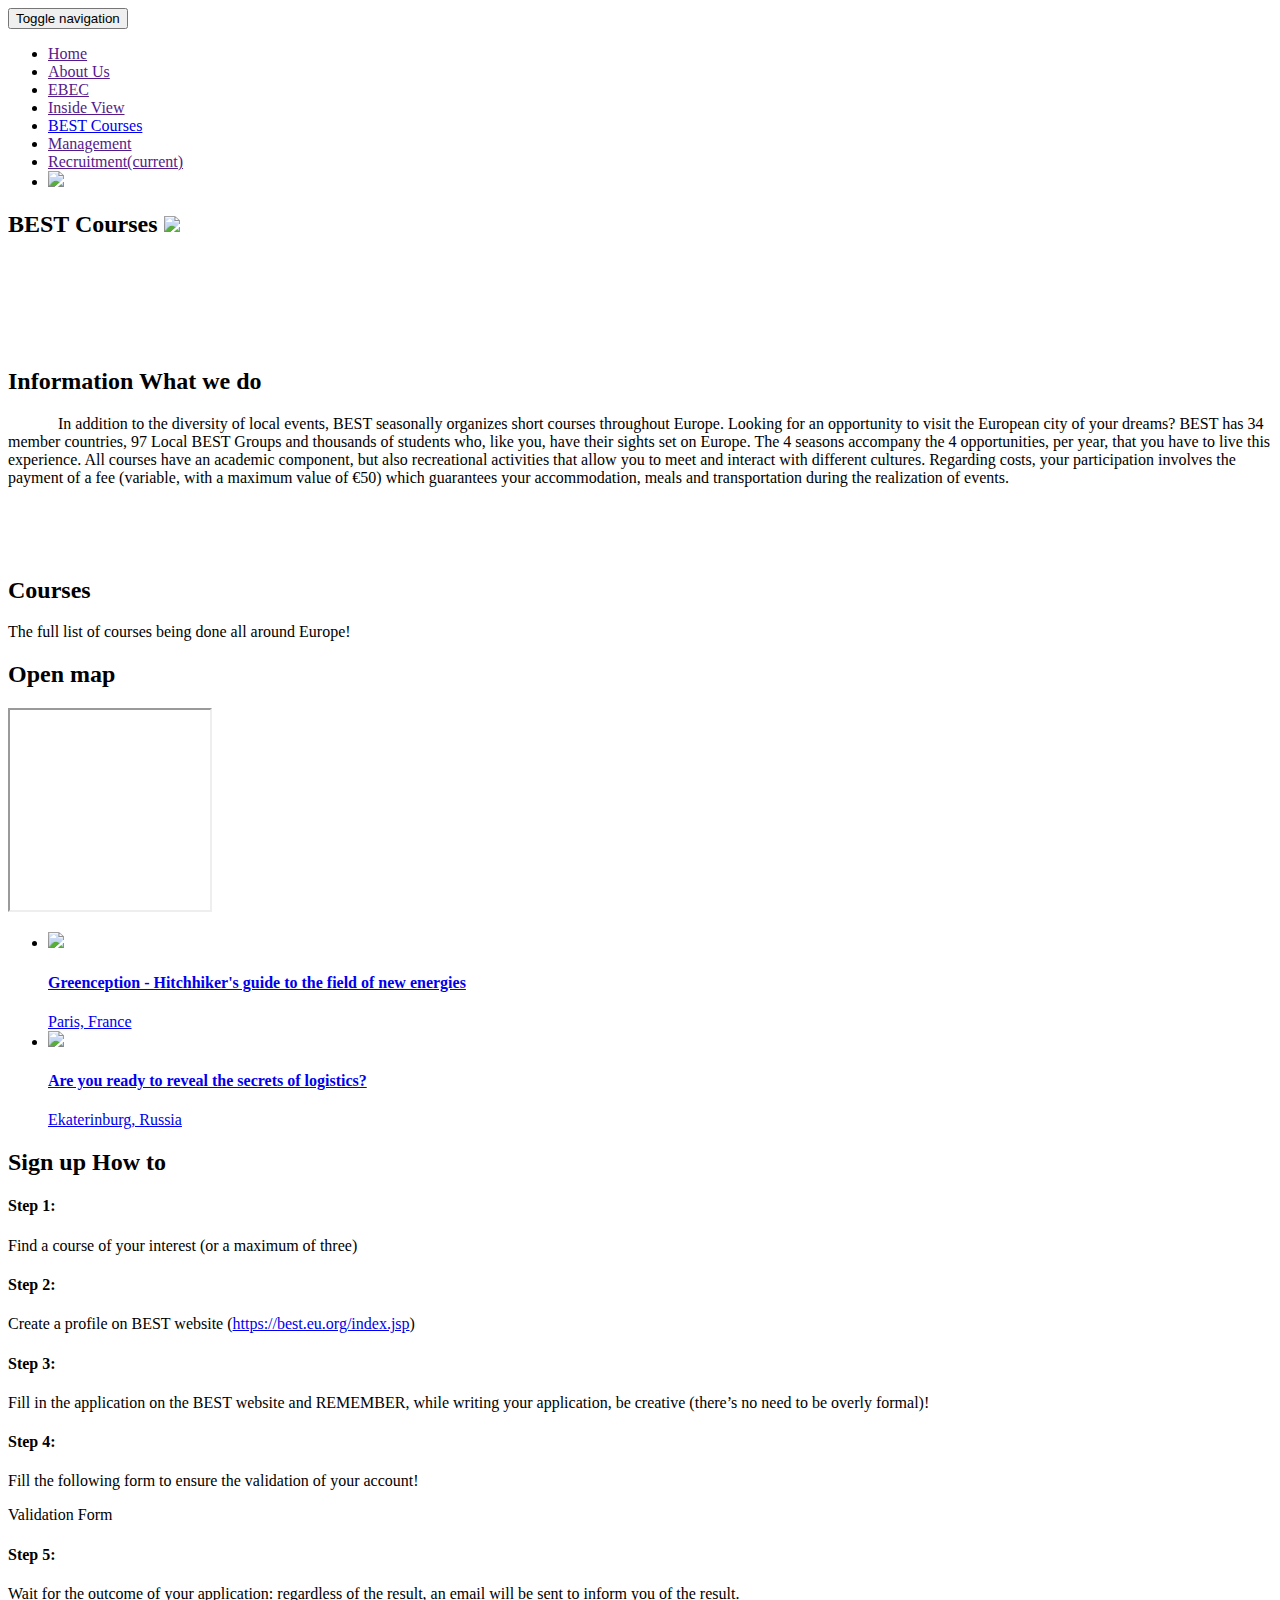
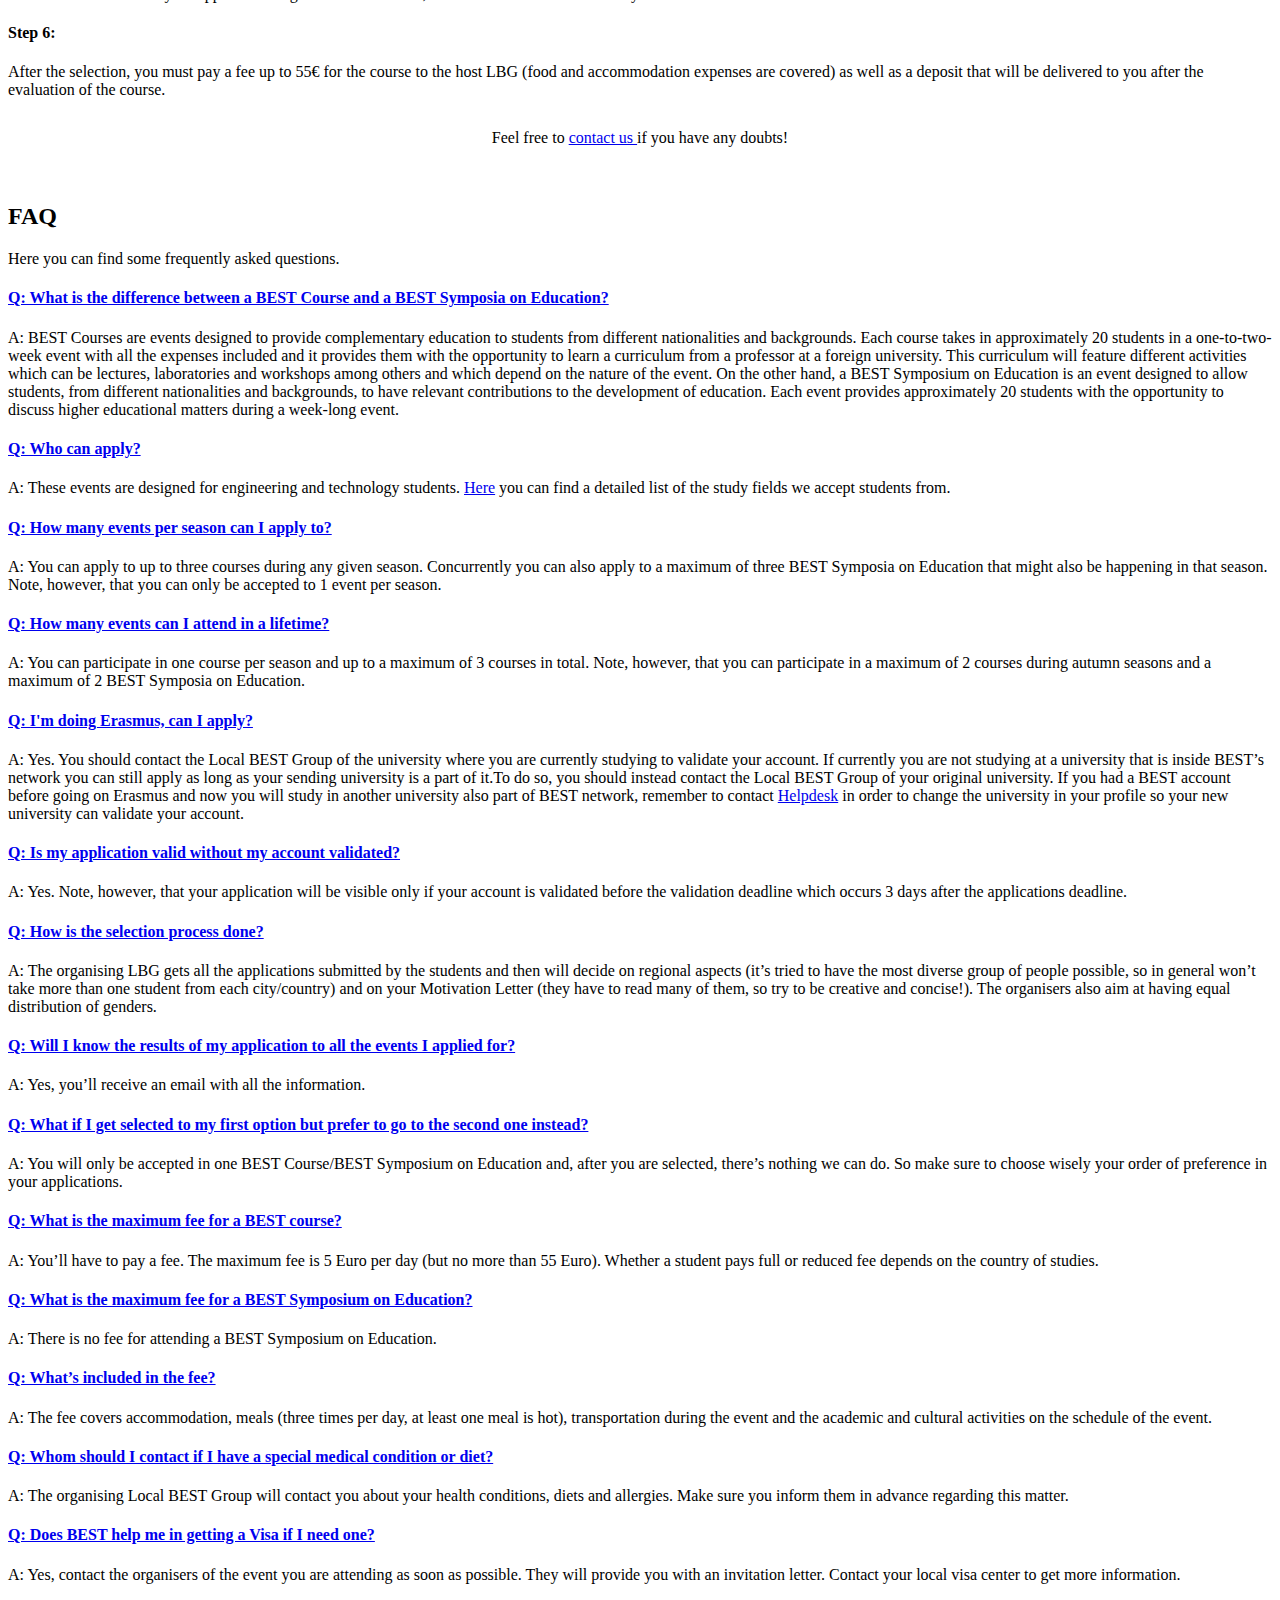
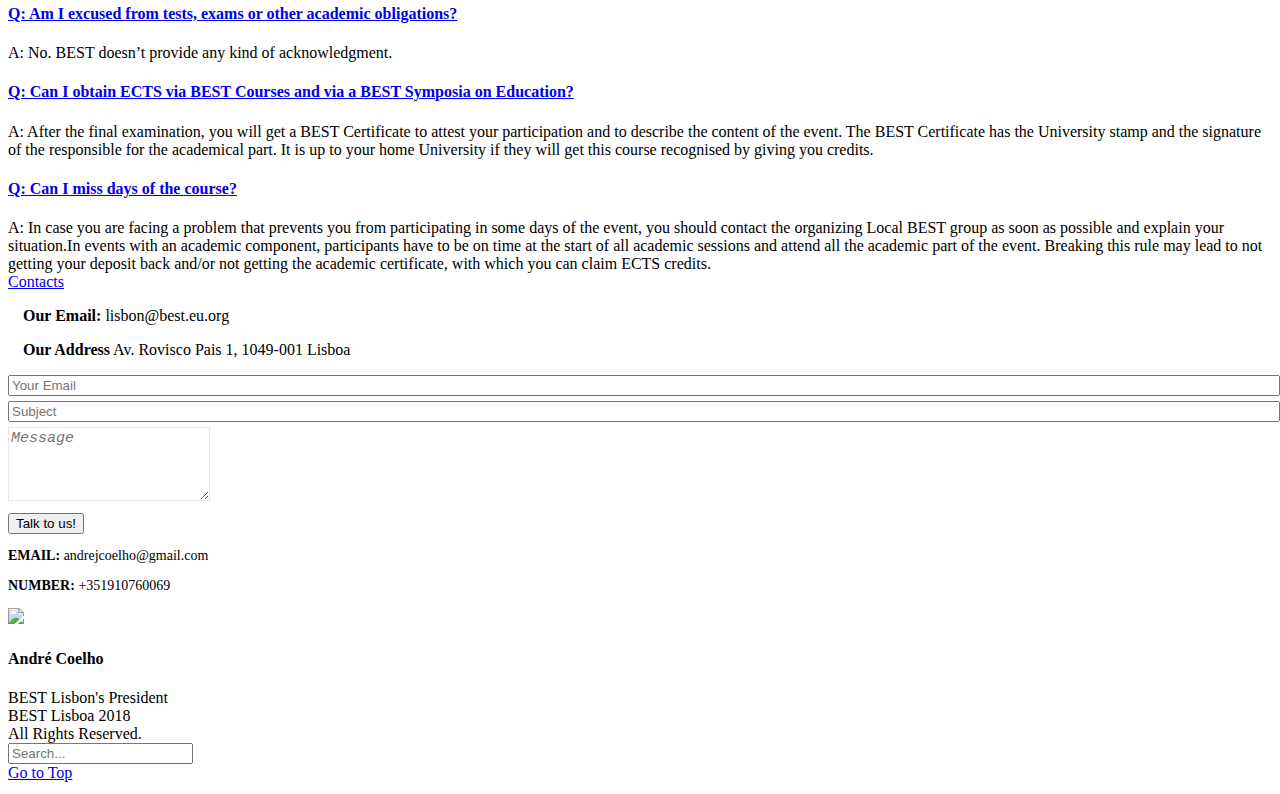
==== en.html @ d2dcd940 "Add files via upload" ====
<!DOCTYPE html>
<html lang="en">
<head>

<!-- Global site tag (gtag.js) - Google Analytics -->
<script async src="https://www.googletagmanager.com/gtag/js?id=UA-35166719-1"></script>
<script>
  window.dataLayer = window.dataLayer || [];
  function gtag(){dataLayer.push(arguments);}
  gtag('js', new Date());

  gtag('config', 'UA-35166719-1');
</script>


	<meta http-equiv="Content-Type" content="text/html; charset=UTF-8" />
	<meta name="viewport" content="width=device-width, initial-scale=1.0">
	<meta name="description" content="">
	<meta name="author" content="ninodezign.com, ninodezign@gmail.com">
	<meta name="copyright" content="ninodezign.com"> 
	<title>BEST Courses</title>
	
	<!-- favicon -->
    <link rel="shortcut icon" href="images/ico/BEST_icon_48">
    <link rel="apple-touch-icon-precomposed" sizes="144x144" href="images/ico/BEST_icon_114.png">
    <link rel="apple-touch-icon-precomposed" sizes="114x114" href="images/ico/BEST_icon_114.png">
    <link rel="apple-touch-icon-precomposed" sizes="72x72" href="images/ico/BEST_icon_72.png">
    <link rel="apple-touch-icon-precomposed" href="images/ico/BEST_icon_57.png">
	
	<!-- css -->
	<link rel="stylesheet" type="text/css" href="css/bootstrap.min.css" />
	<link rel="stylesheet" type="text/css" href="css/materialdesignicons.min.css" />
	<link rel="stylesheet" type="text/css" href="css/jquery.mCustomScrollbar.min.css" />
	<link rel="stylesheet" type="text/css" href="css/prettyPhoto.css" />
	<link rel="stylesheet" type="text/css" href="css/unslider.css" />
	<link rel="stylesheet" type="text/css" href="css/template.css" />
	
</head>

<body data-target="#nino-navbar" data-spy="scroll">

	<!-- Header
    ================================================== -->
	<header id="nino-header">
		<div id="nino-headerInner">					
			<nav id="nino-navbar" class="navbar navbar-default" role="navigation">
				<div class="container">

					<!-- Brand and toggle get grouped for better mobile display -->
					<div class="navbar-header">
						<button type="button" class="navbar-toggle collapsed" data-toggle="collapse" data-target="#nino-navbar-collapse">
							<span class="sr-only">Toggle navigation</span>
							<span class="icon-bar"></span>
							<span class="icon-bar"></span>
							<span class="icon-bar"></span>
						</button>
						<a class="navbar-brand" href="./en.html"></a>
					</div>

					<!-- Collect the nav links, forms, and other content for toggling -->
					<div class="nino-menuItem pull-right">
						<div class="collapse navbar-collapse pull-left" id="nino-navbar-collapse">
							<ul class="nav navbar-nav">
								<li onclick="goTO('../en.html')"><a href="">Home </a></li>
								<li onclick="goTO('../about_en.html')"><a href="">About Us</a></li>
								<li onclick="goTO('../ebec/en.html')"><a href="">EBEC </a></li>
								<li onclick="goTO('../insideview/en.html')"><a href="">Inside View</a></li>
								<li class="active" onclick="goTO('./en.html')"><a href="#nino-header">BEST Courses</a></li>
								<li onclick="goTO('../team/en.html')"><a href="">Management</a></li> 
								<li onclick="goTO('../recruitment/en.html')"><a href="">Recruitment<span class="sr-only">(current)</span></a></li>
								<li onclick="goTO('./en.html')"><a href=""><img src="../home/images/pt_flag.png" style="height:15px;"></a></li>
								<script>
									function goTO(link){
										window.open(link, "_self");
									}
								</script>
							</ul>
						</div><!-- /.navbar-collapse -->
					</div>
				</div><!-- /.container-fluid -->
			</nav>

			<section id="nino-slider" class="carousel slide container" data-ride="carousel">
				
				<!-- Wrapper for slides -->
				<div class="carousel-inner" role="listbox">
					<div class="item active">
						<h2 class="nino-sectionHeading">
							<span class="nino-subHeading">BEST Courses</span>
							<img src="./images/seasons/winterlogo.png" style="height:250px;">
						</h2>
					</div>
				</div>

				<!-- Indicators -->
				<ol class="carousel-indicators clearfix">
				</ol>
			</section>
		</div>
	</header><!--/#header-->

	<!-- Brand
    ================================================== -->
    <section id="nino-brand">
    	<div class="container" style="padding-left:13%;">
    		<div class="verticalCenter fw" layout="row">
    			<div class="col-md-2 col-sm-4 col-xs-6"><a href="#nino-story"><img src="images/buttons/info_winter.png" alt=""></a></div>
    			<div class="col-md-2 col-sm-4 col-xs-6"><a href="#nino-happyClient"><img src="images/buttons/signup_winter.png" alt=""></a></div>
    			<div class="col-md-2 col-sm-4 col-xs-6"><a href="#nino-whatWeDo"><img src="images/buttons/faq_winter.png" alt=""></a></div>
    			<div class="col-md-2 col-sm-4 col-xs-6"><a href="#nino-testimonial"><img src="images/buttons/testimonials_winter.png" alt=""></a></div>
    			<div class="col-md-2 col-sm-4 col-xs-6"><a href="#nino-portfolio"><img src="images/buttons/courses_winter.png" alt=""></a></div>
    		</div>
    	</div>
    </section><!--/#nino-brand-->
	
	<!-- Story About Us
    ================================================== -->
	<section id="nino-story">
		<div class="container">
			<h2 class="nino-sectionHeading">
				<span class="nino-subHeading">Information</span>
				What we do
			</h2>
			<p class="nino-sectionStory" style="text-indent: 50px;">In addition to the diversity of local events, BEST seasonally organizes short courses throughout Europe. Looking for an opportunity to visit the European city of your dreams? BEST has 34 member countries, 97 Local BEST Groups and thousands of students who, like you, have their sights set on Europe. The 4 seasons accompany the 4 opportunities, per year, that you have to live this experience. All courses have an academic component, but also recreational activities that allow you to meet and interact with different cultures. Regarding costs, your participation involves the payment of a fee (variable, with a maximum value of €50) which guarantees your accommodation, meals and transportation during the realization of events.</p>
			<div class="sectionContent">
				<div class="row nino-hoverEffect">
					<div class="col-md-4 col-sm-4">
						<div class="item">
							<a class="overlay">
								<span class="content">
									<img src="images/seasons/summerlogo.png" style="width:80%; height: auto;" alt="">
								</span>
								<img src="images/seasons/summer.png" alt="">
							</a>
						</div>
					</div>
					<div class="col-md-4 col-sm-4">
						<div class="item">
							<a class="overlay">
								<span class="content">
									<img src="images/seasons/springlogo.png" style="width:80%; height: auto;" alt="">
								</span>
								<img src="images/seasons/autumn.png" alt="">
							</a>
						</div>
					</div>
					<div class="col-md-4 col-sm-4">
						<div class="item">
							<a class="overlay">
								<span class="content">
									<img src="images/seasons/autmunlogo.png" style="width:80%; height: auto;" alt="">
								</span>
								<img src="images/seasons/winter.png" alt="">
							</a>
						</div>
					</div>
					
				</div>
			</div>
		</div>		
	</section><!--/#nino-story-->
	
	
	
	<!-- Counting
    ================================================== 
    <section id="nino-counting">
    	<div class="container">
    		<div layout="row" class="verticalStretch">
    			<div class="col-sm-offset-1 col-xs-offset-1 item">
					<div id="days" class="number"></div>
					<div class="text">days</div>
    			</div>
    			<div class="item">
					<div id="hours" class="number"></div>
					<div class="text">hours</div>
    			</div>
    			<div class="item">
					<div id="minutes" class="number"></div>
					<div class="text">minutes</div>
    			</div>
    			<div class="item">
					<div id="seconds" class="number"></div>
					<div class="text">seconds</div>
    			</div>
    		</div>
    	</div>
    </section> /#nino-counting-->
	
	
	
	<!-- Portfolio
    ================================================== -->
	<section id="nino-portfolio">
		<div class="container">
			<h2 class="nino-sectionHeading">
				<span class="nino-subHeading"></span>
				Courses
			</h2>
			<p class="nino-sectionDesc">
				The full list of courses being done all around Europe!
			</p>
		</div>
		<section id="nino-map">
			<div class="container">
				<h2 class="nino-sectionHeading">
					<i class="mdi mdi-map-marker nino-icon"></i>
					<span class="text">Open map</span>
					<span class="text" style="display: none;">Close map</span>
				</h2>
				<div class="mapWrap col-md-offset-3 col-md-6">
					<iframe src="https://www.google.com/maps/d/u/0/embed?mid=1W6M7zpIolTYqc0vrBNFeTuGAwT-SRpLU" width="200" height="200"></iframe>
				</div>
			</div>
		</section>
		<div class="sectionContent">
			<ul class="nino-portfolioItems">
			<!-- APPLY NOW PARA RESOLVER ESPAÇOS VAZIOS
				<li class="item">
						<img src="images/wintercourses/applynow.jpg" />
							</div>
						</div>
					</a>
				</li> -->
				<li class="item">
					<a target="blank" href="https://best.eu.org/event/details.jsp?activity=c773ta1">
						<img src="images/wintercourses/paris.jpeg" />
						<div class="overlay">
							<div class="content">
								<h4 class="title">Greenception - Hitchhiker's guide to the field of new energies</h4>
								<span class="desc">Paris, France</span>
							</div>
						</div>
					</a>
				</li>
				<li class="item">
					<a target="blank" href="https://best.eu.org/event/details.jsp?activity=m2mnogg">
						<img src="images/wintercourses/ekaterinburg.jpg" />
						<div class="overlay">
							<div class="content">
								<h4 class="title">Are you ready to reveal the secrets of logistics?</h4>
								<span class="desc">Ekaterinburg, Russia</span>
							</div>
						</div>
					</a>
				</li>
			</ul>
		</div>
	</section><!--/#nino-portfolio-->
	
    <!-- Happy Client
    ================================================== -->
    <section id="nino-happyClient" style="padding-bottom: 20px;">
    	<div class="container">
    		<h2 class="nino-sectionHeading">
				<span class="nino-subHeading">Sign up</span>
				How to
			</h2>
			<div class="sectionContent">
				<div class="row">
					<div class="col-md-6">
						<div layout="row" class="item">
							<div class="info">
								<h4 class="name">Step 1:</h4>
								<span class="regency"></span>
								<p class="desc">
									 Find a course of your interest (or a maximum of three)
								</p>
							</div>
						</div>
					</div>
					<div class="col-md-6">
						<div layout="row" class="item">
							<div class="info">
								<h4 class="name">Step 2:</h4>
								<span class="regency"></span>
								<p class="desc">
									 Create a profile on BEST website (<a target="blank" href="https://best.eu.org/index.jsp">https://best.eu.org/index.jsp</a>)
								</p>
							</div>
						</div>
					</div>
				</div>
				<div class="row">
					<div class="col-md-6">
						<div layout="row" class="item">
							<div class="info">
								<h4 class="name">Step 3:</h4>
								<span class="regency"></span>
								<p class="desc">
									Fill in the application on the BEST website and REMEMBER, while writing your application, be creative (there’s no need to be overly formal)!								</p>
							</div>
						</div>
					</div>
					<div class="col-md-6">
						<div layout="row" class="item">
							<div class="info">
								<h4 class="name">Step 4:</h4>
								<span class="regency"></span>
									<p class="desc">
										Fill the following form to ensure the validation of your account! 
										<p class="nino-btn" onclick="goTO('https://forms.gle/HE2XZ2dy2C9JfdhB6')">Validation Form</p>
									</p>
							</div>
						</div>
					</div>
				</div>
				<div class="row">
					<div class="col-md-6">
						<div layout="row" class="item">
							<div class="info">
								<h4 class="name">Step 5:</h4>
								<span class="regency"></span>
								<p class="desc">
									 Wait for the outcome of your application: regardless of the result, an email will be sent to inform you of the result.
								</p>
							</div>
						</div>
					</div>
					<div class="col-md-6">
						<div layout="row" class="item">
							<div class="info">
								<h4 class="name">Step 6:</h4>
								<span class="regency"></span>
								<p class="desc">
									 After the selection, you must pay a fee  up to 55€ for the course to the host LBG (food and accommodation expenses are covered) as well as a deposit that will be delivered to you after the evaluation of the course.

								</p>
							</div>
						</div>
					</div>
					<div class="row">
					<div class="col-md-12">
						<div class="info" >
							<p class="desc" style="text-align: center; margin-top: 30px">
								 Feel free to <a href="#footer"> contact us </a> if you have any doubts!
							</p>
						</div>
					</div>
				</div>
			</div>
    	</div>
    </section><!--/#nino-happyClient-->
	

   <!-- What We Do
    ================================================== -->
    <section id="nino-whatWeDo">
    	<div class="container">
    		<h2 class="nino-sectionHeading">
				<span class="nino-subHeading"></span>
				FAQ
			</h2>
			<p class="nino-sectionDesc">
				Here you can find some frequently asked questions.
			</p>
			<div class="sectionContent">
				<div class="row">
					<div class="col-md-12">
						<div class="panel-group" id="accordion" role="tablist" aria-multiselectable="true">
							<div class="panel panel-default">
								<div class="panel-heading" role="tab" id="headingOne">
									<h4 class="panel-title">
										<a role="button" data-toggle="collapse" data-parent="#accordion" href="#collapseOne" aria-expanded="true" aria-controls="collapseOne">
											<i class="mdi mdi-chevron-up nino-icon arrow"></i>
											Q: What is the difference between a BEST Course and a BEST Symposia on Education?
										</a>
									</h4>
								</div>
								<div id="collapseOne" class="panel-collapse collapse" role="tabpanel" aria-labelledby="headingOne">
									<div class="panel-body">
										A: BEST Courses are events designed to provide complementary education to students from different nationalities and backgrounds. Each course takes in approximately 20 students in a one-to-two-week event with all the expenses included and it provides them with the opportunity to learn a curriculum from a professor at a foreign university. This curriculum will feature different activities which can be lectures, laboratories and workshops among others and which depend on the nature of the event. On the other hand, a BEST Symposium on Education is an event designed to allow students, from different nationalities and backgrounds, to have relevant contributions to the development of education. Each event provides approximately 20 students with the opportunity to discuss higher educational matters during a week-long event.
									</div>
								</div>
							</div>
							<div class="panel panel-default">
								<div class="panel-heading" role="tab" id="headingTwo">
									<h4 class="panel-title">
										<a class="collapsed" role="button" data-toggle="collapse" data-parent="#accordion" href="#collapseTwo" aria-expanded="false" aria-controls="collapseTwo">
											<i class="mdi mdi-chevron-up nino-icon arrow"></i>
											Q: Who can apply?
										</a>
									</h4>
								</div>
								<div id="collapseTwo" class="panel-collapse collapse" role="tabpanel" aria-labelledby="headingTwo">
									<div class="panel-body">
										A: These events are designed for engineering and technology students. <a target="blank" href="https://docs.google.com/document/d/1ocYWPgPE5ZIdbH3G3PQgCKK5Jh6KTJzLTtDoV8TMNwE/edit?usp=sharing">Here</a> you can find a detailed list of the study fields we accept students from.
									</div>
								</div>
							</div>
							<div class="panel panel-default">
								<div class="panel-heading" role="tab" id="headingThree">
									<h4 class="panel-title">
										<a class="collapsed" role="button" data-toggle="collapse" data-parent="#accordion" href="#collapseThree" aria-expanded="false" aria-controls="collapseThree">
											<i class="mdi mdi-chevron-up nino-icon arrow"></i>
											Q: How many events per season can I apply to?
										</a>
									</h4>
								</div>
								<div id="collapseThree" class="panel-collapse collapse" role="tabpanel" aria-labelledby="headingThree">
									<div class="panel-body">
										A: You can apply to up to three courses during any given season. Concurrently you can also apply to a maximum of three BEST Symposia on Education that might also be happening in that season. Note, however, that you can only be accepted to 1 event per season. 
									</div>
								</div>
							</div>
							<div class="panel panel-default">
								<div class="panel-heading" role="tab" id="headingFour">
									<h4 class="panel-title">
										<a class="collapsed" role="button" data-toggle="collapse" data-parent="#accordion" href="#collapseFour" aria-expanded="false" aria-controls="collapseFour">
											<i class="mdi mdi-chevron-up nino-icon arrow"></i>
											Q: How many events can I attend in a lifetime? 
										</a>
									</h4>
								</div>
								<div id="collapseFour" class="panel-collapse collapse" role="tabpanel" aria-labelledby="headingFour">
									<div class="panel-body">
										A: You can participate in one course per season and up to a maximum of 3 courses in total. Note, however, that you can participate in a maximum of 2 courses during autumn seasons and a maximum of 2 BEST Symposia on Education.									
									</div>
								</div>
							</div>
							
							<div class="panel panel-default">
								<div class="panel-heading" role="tab" id="headingFive">
									<h4 class="panel-title">
										<a class="collapsed" role="button" data-toggle="collapse" data-parent="#accordion" href="#collapseFive" aria-expanded="false" aria-controls="collapseFive">
											<i class="mdi mdi-chevron-up nino-icon arrow"></i>
											Q: I'm doing Erasmus, can I apply?
										</a>
									</h4>
								</div>
								<div id="collapseFive" class="panel-collapse collapse" role="tabpanel" aria-labelledby="headingFive">
									<div class="panel-body">
										A: Yes. You should contact the Local BEST Group of the university where you are currently studying to validate your account. If currently you are not studying at a university that is inside BEST’s network you can still apply as long as your sending university is a part of it.To do so, you should instead contact the Local BEST Group of your original university. If you had a BEST account before going on Erasmus and now you will study in another university also part of BEST network, remember to contact <a target="blank" href="https://best.eu.org/helpdesk/helpdesk.jsp">Helpdesk</a> in order to change the university in your profile so your new university can validate your account.									
									</div>
								</div>
							</div>
							<div class="panel panel-default">
								<div class="panel-heading" role="tab" id="headingSix">
									<h4 class="panel-title">
										<a class="collapsed" role="button" data-toggle="collapse" data-parent="#accordion" href="#collapseSix" aria-expanded="false" aria-controls="collapseSix">
											<i class="mdi mdi-chevron-up nino-icon arrow"></i>
											Q: Is my application valid without my account validated? 
										</a>
									</h4>
								</div>
								<div id="collapseSix" class="panel-collapse collapse" role="tabpanel" aria-labelledby="headingSix">
									<div class="panel-body">
										A: Yes. Note, however, that your application will be visible only if your account is validated before the validation deadline which occurs 3 days after the applications deadline.
									</div>
								</div>
							</div>
							<div class="panel panel-default">
								<div class="panel-heading" role="tab" id="headingSeven">
									<h4 class="panel-title">
										<a class="collapsed" role="button" data-toggle="collapse" data-parent="#accordion" href="#collapseSeven" aria-expanded="false" aria-controls="collapseSeven">
											<i class="mdi mdi-chevron-up nino-icon arrow"></i>
											Q: How is the selection process done? 
										</a>
									</h4>
								</div>
								<div id="collapseSeven" class="panel-collapse collapse" role="tabpanel" aria-labelledby="headingSeven">
									<div class="panel-body">
										A: The organising LBG gets all the applications submitted by the students and then will decide on regional aspects (it’s tried to have the most diverse group of people possible, so in general won’t take more than one student from each city/country) and on your Motivation Letter (they have to read many of them, so try to be creative and concise!). The organisers also aim at having equal distribution of genders.
									</div>
								</div>
							</div>
							<div class="panel panel-default">
								<div class="panel-heading" role="tab" id="headingEight">
									<h4 class="panel-title">
										<a class="collapsed" role="button" data-toggle="collapse" data-parent="#accordion" href="#collapseEight" aria-expanded="false" aria-controls="collapseEight">
											<i class="mdi mdi-chevron-up nino-icon arrow"></i>
											Q: Will I know the results of my application to all the events I applied for?
										</a>
									</h4>
								</div>
								<div id="collapseEight" class="panel-collapse collapse" role="tabpanel" aria-labelledby="headingEight">
									<div class="panel-body">
										A: Yes, you’ll receive an email with all the information.									
									</div>
								</div>
							</div>
							<div class="panel panel-default">
								<div class="panel-heading" role="tab" id="headingNine">
									<h4 class="panel-title">
										<a class="collapsed" role="button" data-toggle="collapse" data-parent="#accordion" href="#collapseNine" aria-expanded="false" aria-controls="collapseNine">
											<i class="mdi mdi-chevron-up nino-icon arrow"></i>
											Q: What if I get selected to my first option but prefer to go to the second one instead?
										</a>
									</h4>
								</div>
								<div id="collapseNine" class="panel-collapse collapse" role="tabpanel" aria-labelledby="headingNine">
									<div class="panel-body">
										A: You will only be accepted in one BEST Course/BEST Symposium on Education and, after you are selected, there’s nothing we can do. So make sure to choose wisely your order of preference in your applications.
									</div>
								</div>
							</div>
							<div class="panel panel-default">
								<div class="panel-heading" role="tab" id="headingTen">
									<h4 class="panel-title">
										<a class="collapsed" role="button" data-toggle="collapse" data-parent="#accordion" href="#collapseTen" aria-expanded="false" aria-controls="collapseTen">
											<i class="mdi mdi-chevron-up nino-icon arrow"></i>
											Q: What is the maximum fee for a BEST course? 
										</a>
									</h4>
								</div>
								<div id="collapseTen" class="panel-collapse collapse" role="tabpanel" aria-labelledby="headingTen">
									<div class="panel-body">
										A: You’ll have to pay a fee. The maximum fee is 5 Euro per day (but no more than 55 Euro). Whether a student pays full or reduced fee depends on the country of studies. 
									</div>
								</div>
							</div>
							<div class="panel panel-default">
								<div class="panel-heading" role="tab" id="headingEleven">
									<h4 class="panel-title">
										<a class="collapsed" role="button" data-toggle="collapse" data-parent="#accordion" href="#collapseEleven" aria-expanded="false" aria-controls="collapseEleven">
											<i class="mdi mdi-chevron-up nino-icon arrow"></i>
											Q: What is the maximum fee for a BEST Symposium on Education?
										</a>
									</h4>
								</div>
								<div id="collapseEleven" class="panel-collapse collapse" role="tabpanel" aria-labelledby="headingEleven">
									<div class="panel-body">
										A: There is no fee for attending a BEST Symposium on Education.									</div>
								</div>
							</div>
							<div class="panel panel-default">
								<div class="panel-heading" role="tab" id="headingTwelve">
									<h4 class="panel-title">
										<a class="collapsed" role="button" data-toggle="collapse" data-parent="#accordion" href="#collapseTwelve" aria-expanded="false" aria-controls="collapseTwelve">
											<i class="mdi mdi-chevron-up nino-icon arrow"></i>
											Q: What’s included in the fee?
										</a>
									</h4>
								</div>
								<div id="collapseTwelve" class="panel-collapse collapse" role="tabpanel" aria-labelledby="headingTwelve">
									<div class="panel-body">
										A: The fee covers accommodation, meals (three times per day, at least one meal is hot), transportation during the event and the academic and cultural activities on the schedule of the event.									</div>
								</div>
							</div>
							<div class="panel panel-default">
								<div class="panel-heading" role="tab" id="headingThirteen">
									<h4 class="panel-title">
										<a class="collapsed" role="button" data-toggle="collapse" data-parent="#accordion" href="#collapseThirteen" aria-expanded="false" aria-controls="collapseThirteen">
											<i class="mdi mdi-chevron-up nino-icon arrow"></i>
											Q: Whom should I contact if I have a special medical condition or diet?
										</a>
									</h4>
								</div>
								<div id="collapseThirteen" class="panel-collapse collapse" role="tabpanel" aria-labelledby="headingThirteen">
									<div class="panel-body">
										A: The organising Local BEST Group will contact you about your health conditions, diets and allergies. Make sure you inform them in advance regarding this matter.
									</div>
								</div>
							</div>
							<div class="panel panel-default">
								<div class="panel-heading" role="tab" id="headingFourteen">
									<h4 class="panel-title">
										<a class="collapsed" role="button" data-toggle="collapse" data-parent="#accordion" href="#collapseFourteen" aria-expanded="false" aria-controls="collapseFourteen">
											<i class="mdi mdi-chevron-up nino-icon arrow"></i>
											Q: Does BEST help me in getting a Visa if I need one?
										</a>
									</h4>
								</div>
								<div id="collapseFourteen" class="panel-collapse collapse" role="tabpanel" aria-labelledby="headingFourteen">
									<div class="panel-body">
										A: Yes, contact the organisers of the event you are attending as soon as possible. They will provide you with an invitation letter. Contact your local visa center to get more information.
									</div>
								</div>
							</div>
							<div class="panel panel-default">
								<div class="panel-heading" role="tab" id="headingFifteen">
									<h4 class="panel-title">
										<a class="collapsed" role="button" data-toggle="collapse" data-parent="#accordion" href="#collapseFifteen" aria-expanded="false" aria-controls="collapseFifteen">
											<i class="mdi mdi-chevron-up nino-icon arrow"></i>
											Q: Am I excused from tests, exams or other academic obligations?
										</a>
									</h4>
								</div>
								<div id="collapseFifteen" class="panel-collapse collapse" role="tabpanel" aria-labelledby="headingFifteen">
									<div class="panel-body">
										A: No. BEST doesn’t provide any kind of acknowledgment.
									</div>
								</div>
							</div>
							<div class="panel panel-default">
								<div class="panel-heading" role="tab" id="headingSixteen">
									<h4 class="panel-title">
										<a class="collapsed" role="button" data-toggle="collapse" data-parent="#accordion" href="#collapseSixteen" aria-expanded="false" aria-controls="collapseSixteen">
											<i class="mdi mdi-chevron-up nino-icon arrow"></i>
											Q: Can I obtain ECTS via BEST Courses and via a BEST Symposia on Education?
										</a>
									</h4>
								</div>
								<div id="collapseSixteen" class="panel-collapse collapse" role="tabpanel" aria-labelledby="headingSixteen">
									<div class="panel-body">
										A: After the final examination, you will get a BEST Certificate to attest your participation and to describe the content of the event. The BEST Certificate has the University stamp and the signature of the responsible for the academical part. It is up to your home University if they will get this course recognised by giving you credits.
									</div>
								</div>
							</div>
							<div class="panel panel-default">
								<div class="panel-heading" role="tab" id="headingSeventeen">
									<h4 class="panel-title">
										<a class="collapsed" role="button" data-toggle="collapse" data-parent="#accordion" href="#collapseSeventeen" aria-expanded="false" aria-controls="collapseSeventeen">
											<i class="mdi mdi-chevron-up nino-icon arrow"></i>
											Q: Can I miss days of the course?
										</a>
									</h4>
								</div>
								<div id="collapseSeventeen" class="panel-collapse collapse" role="tabpanel" aria-labelledby="headingSeventeen">
									<div class="panel-body">
										A: In case you are facing a problem that prevents you from participating in some days of the event, you should contact the organizing Local BEST group as soon as possible and explain your situation.In events with an academic component, participants have to be on time at the start of all academic sessions and attend all the academic part of the event. Breaking this rule may lead to not getting your deposit back and/or not getting the academic certificate, with which you can claim ECTS credits.
									</div>
								</div>
							</div>
						</div>
					</div>
				</div>
			</div>
    	</div>
    </section><!--/#nino-whatWeDo-->



	
    <!-- Footer
    ================================================== -->
    <footer id="footer">
        <div class="container">
        	<div class="row">
        		<div class="col-md-6">
        			<div class="colInfo">
	        			<div class="footerLogo">
	        				<a href="#" >Contacts</a>	
	        			</div>
	        		<!--	<p>
	        				Lorem ipsum dolor sit amet, consectetur adipiscing elit, sed do eiusmod tempor incididunt ut labore et dolore magna aliqua. Ut enim ad minim veniam, quis nostrud exercitation ullamco laboris nisi ut aliquip ex ea commodo consequat.
	        			</p>
	        			<div class="nino-followUs">
	        				<div class="totalFollow"><span>15k</span> followers</div>
	        				<div class="socialNetwork">
	        					<span class="text">Follow Us: </span>
	        					<a href="" class="nino-icon"><i class="mdi mdi-facebook"></i></a>
	        					<a href="" class="nino-icon"><i class="mdi mdi-twitter"></i></a>
	        					<a href="" class="nino-icon"><i class="mdi mdi-instagram"></i></a>
	        					<a href="" class="nino-icon"><i class="mdi mdi-pinterest"></i></a>
	        					<a href="" class="nino-icon"><i class="mdi mdi-google-plus"></i></a>
	        					<a href="" class="nino-icon"><i class="mdi mdi-youtube-play"></i></a>
	        					<a href="" class="nino-icon"><i class="mdi mdi-dribbble"></i></a>
	        					<a href="" class="nino-icon"><i class="mdi mdi-tumblr"></i></a>
	        				</div>
	        			</div>-->
	        			<p style="margin-bottom: 0px;padding-left: 15px;"><b>Our Email:</b> lisbon@best.eu.org</p>
						<p style="padding-left: 15px;"><b>Our Address</b> Av. Rovisco Pais 1, 1049-001 Lisboa</p>
	        			<form action="" class="nino-subscribeForm">
	        				<div class="input-group input-group-lg">
								
								<div class="col-md-12 col-sm-12">
									<input type="email" style="width:100%" class="form-control" placeholder="Your Email" required>
									<input type="text" style="margin-top:5px; width:100%" class="form-control" placeholder="Subject" required>
									<textarea rows="4" class="form-control" style="margin-top:5px; border-color: #e7e7e7; box-shadow: none; font-style: italic; font-size: 15px;" placeholder="Message" required></textarea>
								</div>
								<div class="col-md-12 col-sm-12">
									<span class="input-group-btn">
										<button class="btn btn-success" style="margin-top:8px" type="submit">Talk to us!</button>
									</span>
								</div>
							</div>
	        			</form>
        			</div>
        		</div>
        		<div class="row nino-hoverEffect">
					<div class="col-md-offset-2 col-md-3 col-sm-3">
						<div class="item" style="margin-bottom: 20px;">
							<div class="overlay">
								<div class="content" style="text-transform: none; font-size: 14px;">
									<p> <b>EMAIL:</b> andrejcoelho@gmail.com </p>
									<p> <b>NUMBER:</b> +351910760069</p>
								</div>
								<img src="../home/images/our-team/sonecasbest.jpg" style="width: 100%; height:auto;">
							</div> 
						</div>
						<div class="info">
							<h4 class="name">André Coelho</h4>
							<span class="regency">BEST Lisbon's President</span>
						</div>
					</div>
				</div>
        	</div>
			<div class="nino-copyright">BEST Lisboa 2018 <br>All Rights Reserved.        </div>
    </footer><!--/#footer-->

    <!-- Search Form - Display when click magnify icon in menu
    ================================================== -->
    <form action="" id="nino-searchForm">
    	<input type="text" placeholder="Search..." class="form-control nino-searchInput">
    	<i class="mdi mdi-close nino-close"></i>
    </form><!--/#nino-searchForm-->
	
    <!-- Scroll to top
    ================================================== -->
	<a href="#" id="nino-scrollToTop">Go to Top</a>
	
	<!-- javascript -->
	<script type="text/javascript" src="js/jquery.min.js"></script>	
	<script type="text/javascript" src="js/isotope.pkgd.min.js"></script>
	<script type="text/javascript" src="js/jquery.prettyPhoto.js"></script>
	<script type="text/javascript" src="js/bootstrap.min.js"></script>
	<script type="text/javascript" src="js/jquery.hoverdir.js"></script>
	<script type="text/javascript" src="js/modernizr.custom.97074.js"></script>
	<script type="text/javascript" src="js/jquery.mCustomScrollbar.concat.min.js"></script>
	<script type="text/javascript" src="js/unslider-min.js"></script>
	<script type="text/javascript" src="js/template.js"></script>
	<script type="text/javascript" src="js/jquery.countdown.js"></script>
	
	<script>
		initializeClock();
		function initializeClock(){
		  var d = new Date();
		  var endtime = new Date(2018, 3, 23, 23);        //mudar aqui a data, ano/mês/dia/hora/minuto...
		  var days = document.getElementById("days");
		  var hours = document.getElementById("hours");
		  var minutes = document.getElementById("minutes");
		  var seconds = document.getElementById("seconds");
		  var timeinterval = setInterval(function(){
			var t = getTimeRemaining(endtime);
			days.innerHTML = t.days;
			hours.innerHTML = t.hours;
			minutes.innerHTML = t.minutes;
			seconds.innerHTML = t.seconds;
			if(t.total<=0){
			  clearInterval(timeinterval);
			}
		  },1000);
		}
		   
	    function getTimeRemaining(endtime){
		  var t = Date.parse(endtime) - Date.parse(new Date());
		  var seconds = Math.floor( (t/1000) % 60 );
		  var minutes = Math.floor( (t/1000/60) % 60 );
		  var hours = Math.floor( (t/(1000*60*60)) % 24 );
		  var days = Math.floor( t/(1000*60*60*24) );
		  return {
			'total': t,
			'days': days,
			'hours': hours,
			'minutes': minutes,
			'seconds': seconds
		  };
		}

	</script>


	<!-- Le HTML5 shim, for IE6-8 support of HTML5 elements -->
	<!--[if lt IE 9]>
	  <script src="http://html5shim.googlecode.com/svn/trunk/html5.js"></script>
	<![endif]-->
	<!-- css3-mediaqueries.js for IE less than 9 -->
	<!--[if lt IE 9]>
	    <script src="http://css3-mediaqueries-js.googlecode.com/svn/trunk/css3-mediaqueries.js"></script>
	<![endif]-->
		
</body>
</html>
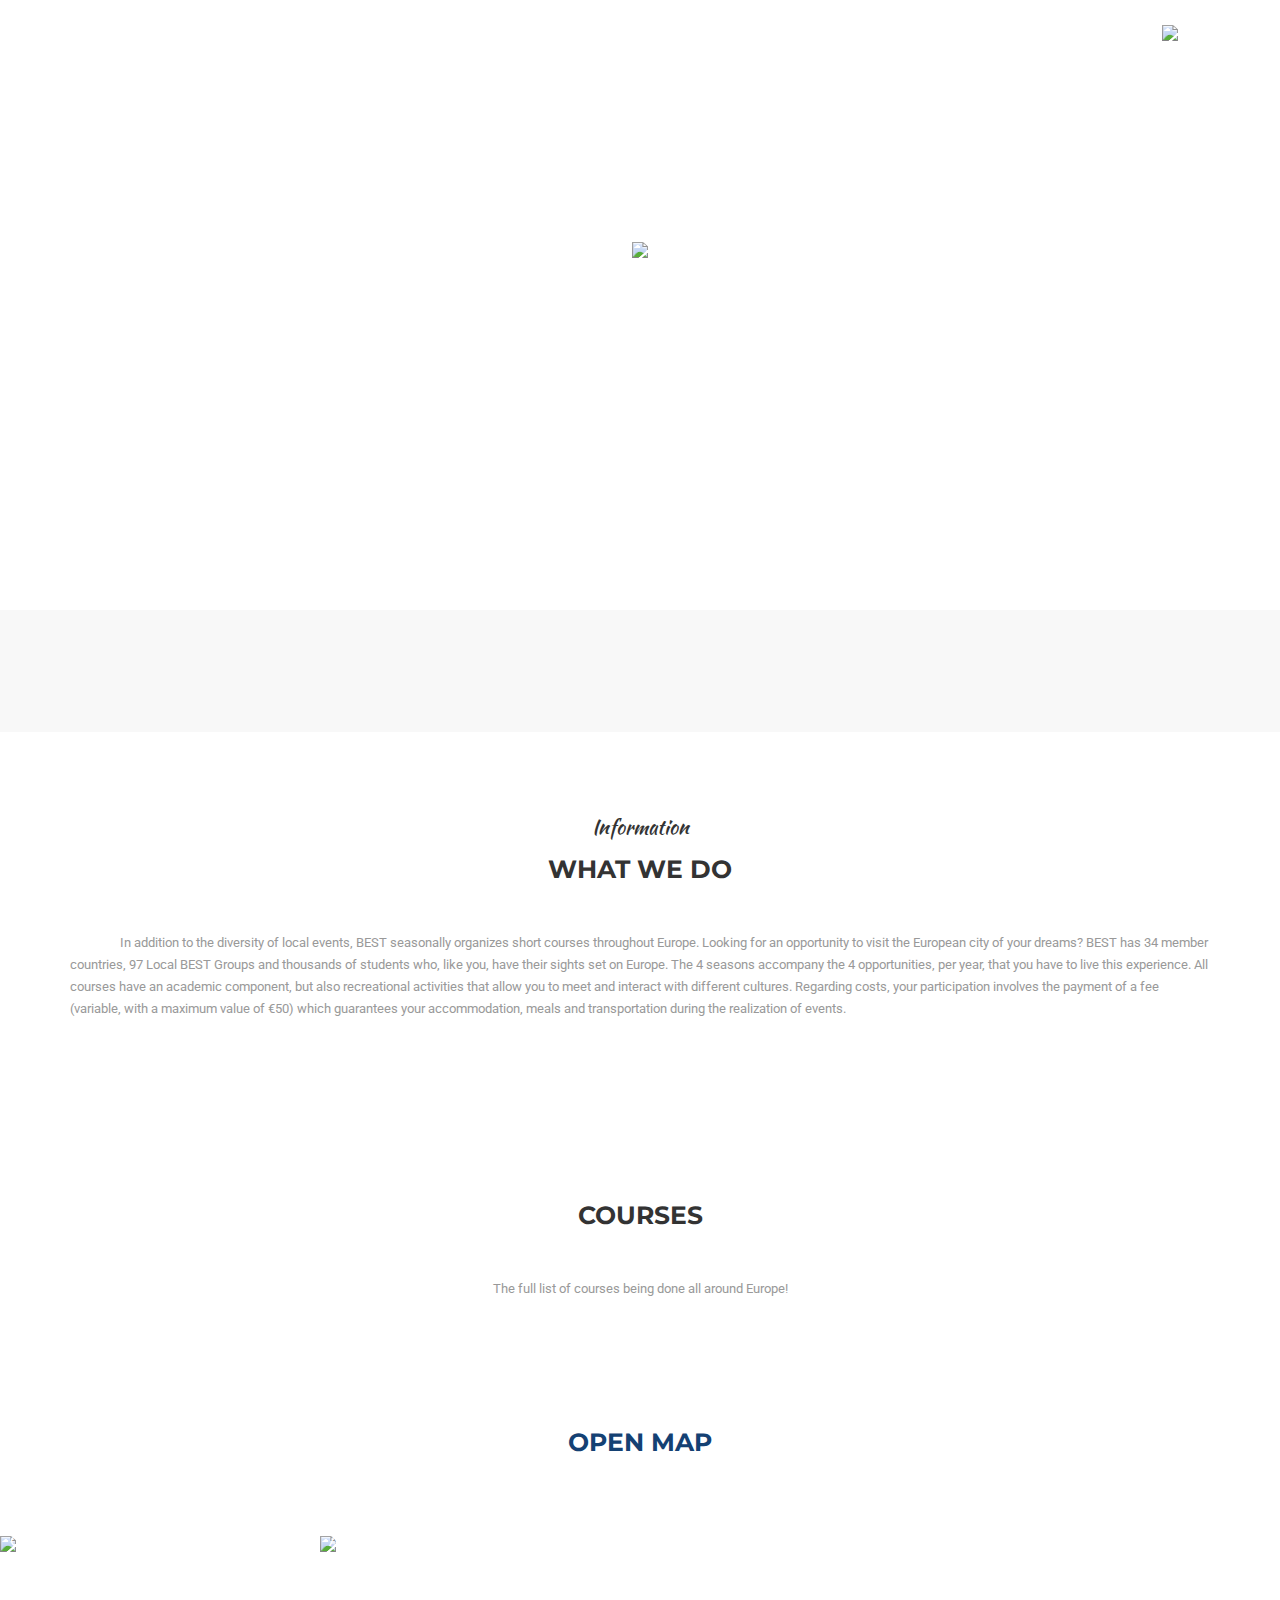
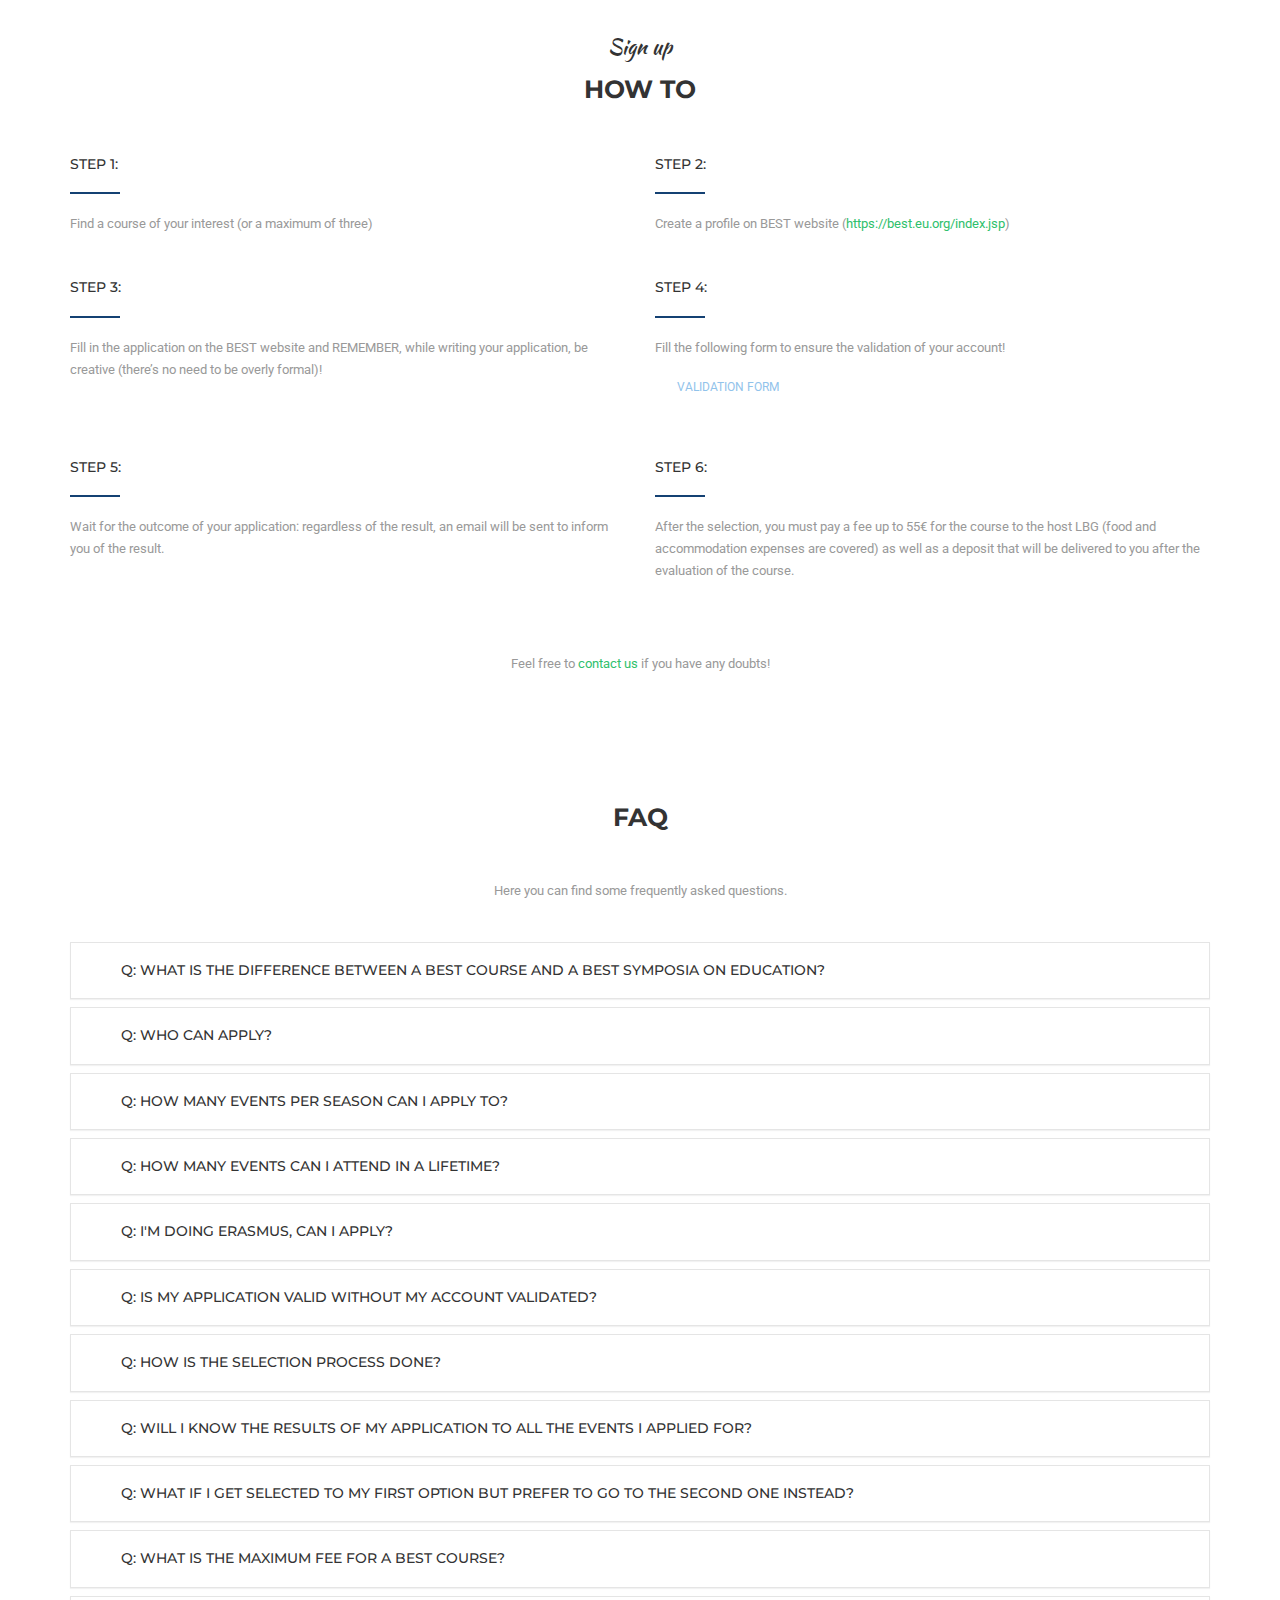
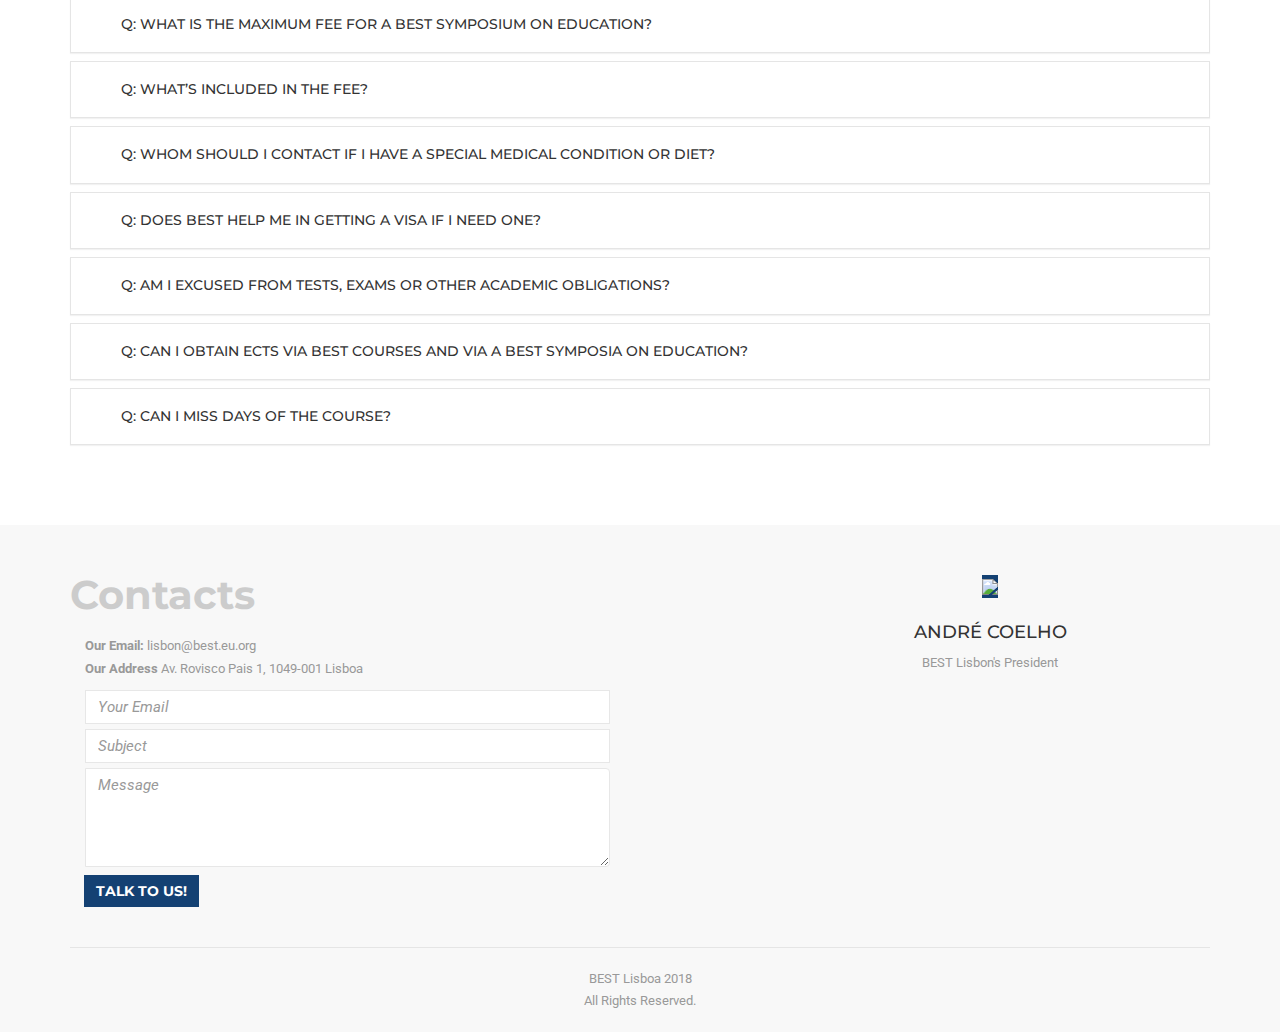
==== commit fb96e216: "Adding yellow button for info and faq and updating color of top bar" ====
--- a/en.html
+++ b/en.html
@@ -104,11 +104,11 @@
     <section id="nino-brand">
     	<div class="container" style="padding-left:13%;">
     		<div class="verticalCenter fw" layout="row">
-    			<div class="col-md-2 col-sm-4 col-xs-6"><a href="#nino-story"><img src="images/buttons/info_winter.png" alt=""></a></div>
-    			<div class="col-md-2 col-sm-4 col-xs-6"><a href="#nino-happyClient"><img src="images/buttons/signup_winter.png" alt=""></a></div>
-    			<div class="col-md-2 col-sm-4 col-xs-6"><a href="#nino-whatWeDo"><img src="images/buttons/faq_winter.png" alt=""></a></div>
-    			<div class="col-md-2 col-sm-4 col-xs-6"><a href="#nino-testimonial"><img src="images/buttons/testimonials_winter.png" alt=""></a></div>
-    			<div class="col-md-2 col-sm-4 col-xs-6"><a href="#nino-portfolio"><img src="images/buttons/courses_winter.png" alt=""></a></div>
+    			<div class="col-md-2 col-sm-4 col-xs-6"><a href="#nino-story"><img src="images/buttons/info_spring.png" alt=""></a></div>
+    			<div class="col-md-2 col-sm-4 col-xs-6"><a href="#nino-happyClient"><img src="images/buttons/signup_summer.png" alt=""></a></div>
+    			<div class="col-md-2 col-sm-4 col-xs-6"><a href="#nino-whatWeDo"><img src="images/buttons/faq_spring.png" alt=""></a></div>
+    			<div class="col-md-2 col-sm-4 col-xs-6"><a href="#nino-testimonial"><img src="images/buttons/testimonials_summer.png" alt=""></a></div>
+    			<div class="col-md-2 col-sm-4 col-xs-6"><a href="#nino-portfolio"><img src="images/buttons/courses.png" alt=""></a></div>
     		</div>
     	</div>
     </section><!--/#nino-brand-->
--- a/css/prettyPhoto.css
+++ b/css/prettyPhoto.css
@@ -0,0 +1,170 @@
+div.pp_default .pp_top,div.pp_default .pp_top .pp_middle,div.pp_default .pp_top .pp_left,div.pp_default .pp_top .pp_right,div.pp_default .pp_bottom,div.pp_default .pp_bottom .pp_left,div.pp_default .pp_bottom .pp_middle,div.pp_default .pp_bottom .pp_right{height:13px}
+div.pp_default .pp_top .pp_left{background:url(../images/prettyPhoto/default/sprite.png) -78px -93px no-repeat}
+div.pp_default .pp_top .pp_middle{background:url(../images/prettyPhoto/default/sprite_x.png) top left repeat-x}
+div.pp_default .pp_top .pp_right{background:url(../images/prettyPhoto/default/sprite.png) -112px -93px no-repeat}
+div.pp_default .pp_content .ppt{color:#f8f8f8}
+div.pp_default .pp_content_container .pp_left{background:url(../images/prettyPhoto/default/sprite_y.png) -7px 0 repeat-y;padding-left:13px}
+div.pp_default .pp_content_container .pp_right{background:url(../images/prettyPhoto/default/sprite_y.png) top right repeat-y;padding-right:13px}
+div.pp_default .pp_next:hover{background:url(../images/prettyPhoto/default/sprite_next.png) center right no-repeat;cursor:pointer}
+div.pp_default .pp_previous:hover{background:url(../images/prettyPhoto/default/sprite_prev.png) center left no-repeat;cursor:pointer}
+div.pp_default .pp_expand{background:url(../images/prettyPhoto/default/sprite.png) 0 -29px no-repeat;cursor:pointer;width:28px;height:28px}
+div.pp_default .pp_expand:hover{background:url(../images/prettyPhoto/default/sprite.png) 0 -56px no-repeat;cursor:pointer}
+div.pp_default .pp_contract{background:url(../images/prettyPhoto/default/sprite.png) 0 -84px no-repeat;cursor:pointer;width:28px;height:28px}
+div.pp_default .pp_contract:hover{background:url(../images/prettyPhoto/default/sprite.png) 0 -113px no-repeat;cursor:pointer}
+div.pp_default .pp_close{width:30px;height:30px;background:url(../images/prettyPhoto/default/sprite.png) 2px 1px no-repeat;cursor:pointer}
+div.pp_default .pp_gallery ul li a{background:url(../images/prettyPhoto/default/default_thumb.png) center center #f8f8f8;border:1px solid #aaa}
+div.pp_default .pp_social{margin-top:7px}
+div.pp_default .pp_gallery a.pp_arrow_previous,div.pp_default .pp_gallery a.pp_arrow_next{position:static;left:auto}
+div.pp_default .pp_nav .pp_play,div.pp_default .pp_nav .pp_pause{background:url(../images/prettyPhoto/default/sprite.png) -51px 1px no-repeat;height:30px;width:30px}
+div.pp_default .pp_nav .pp_pause{background-position:-51px -29px}
+div.pp_default a.pp_arrow_previous,div.pp_default a.pp_arrow_next{background:url(../images/prettyPhoto/default/sprite.png) -31px -3px no-repeat;height:20px;width:20px;margin:4px 0 0}
+div.pp_default a.pp_arrow_next{left:52px;background-position:-82px -3px}
+div.pp_default .pp_content_container .pp_details{margin-top:5px}
+div.pp_default .pp_nav{clear:none;height:30px;width:110px;position:relative}
+div.pp_default .pp_nav .currentTextHolder{font-family:Georgia;font-style:italic;color:#999;font-size:11px;left:75px;line-height:25px;position:absolute;top:2px;margin:0;padding:0 0 0 10px}
+div.pp_default .pp_close:hover,div.pp_default .pp_nav .pp_play:hover,div.pp_default .pp_nav .pp_pause:hover,div.pp_default .pp_arrow_next:hover,div.pp_default .pp_arrow_previous:hover{opacity:0.7}
+div.pp_default .pp_description{font-size:11px;font-weight:700;line-height:14px;margin:5px 50px 5px 0}
+div.pp_default .pp_bottom .pp_left{background:url(../images/prettyPhoto/default/sprite.png) -78px -127px no-repeat}
+div.pp_default .pp_bottom .pp_middle{background:url(../images/prettyPhoto/default/sprite_x.png) bottom left repeat-x}
+div.pp_default .pp_bottom .pp_right{background:url(../images/prettyPhoto/default/sprite.png) -112px -127px no-repeat}
+div.pp_default .pp_loaderIcon{background:url(../images/prettyPhoto/default/loader.gif) center center no-repeat}
+div.light_rounded .pp_top .pp_left{background:url(../images/prettyPhoto/light_rounded/sprite.png) -88px -53px no-repeat}
+div.light_rounded .pp_top .pp_right{background:url(../images/prettyPhoto/light_rounded/sprite.png) -110px -53px no-repeat}
+div.light_rounded .pp_next:hover{background:url(../images/prettyPhoto/light_rounded/btnNext.png) center right no-repeat;cursor:pointer}
+div.light_rounded .pp_previous:hover{background:url(../images/prettyPhoto/light_rounded/btnPrevious.png) center left no-repeat;cursor:pointer}
+div.light_rounded .pp_expand{background:url(../images/prettyPhoto/light_rounded/sprite.png) -31px -26px no-repeat;cursor:pointer}
+div.light_rounded .pp_expand:hover{background:url(../images/prettyPhoto/light_rounded/sprite.png) -31px -47px no-repeat;cursor:pointer}
+div.light_rounded .pp_contract{background:url(../images/prettyPhoto/light_rounded/sprite.png) 0 -26px no-repeat;cursor:pointer}
+div.light_rounded .pp_contract:hover{background:url(../images/prettyPhoto/light_rounded/sprite.png) 0 -47px no-repeat;cursor:pointer}
+div.light_rounded .pp_close{width:75px;height:22px;background:url(../images/prettyPhoto/light_rounded/sprite.png) -1px -1px no-repeat;cursor:pointer}
+div.light_rounded .pp_nav .pp_play{background:url(../images/prettyPhoto/light_rounded/sprite.png) -1px -100px no-repeat;height:15px;width:14px}
+div.light_rounded .pp_nav .pp_pause{background:url(../images/prettyPhoto/light_rounded/sprite.png) -24px -100px no-repeat;height:15px;width:14px}
+div.light_rounded .pp_arrow_previous{background:url(../images/prettyPhoto/light_rounded/sprite.png) 0 -71px no-repeat}
+div.light_rounded .pp_arrow_next{background:url(../images/prettyPhoto/light_rounded/sprite.png) -22px -71px no-repeat}
+div.light_rounded .pp_bottom .pp_left{background:url(../images/prettyPhoto/light_rounded/sprite.png) -88px -80px no-repeat}
+div.light_rounded .pp_bottom .pp_right{background:url(../images/prettyPhoto/light_rounded/sprite.png) -110px -80px no-repeat}
+div.dark_rounded .pp_top .pp_left{background:url(../images/prettyPhoto/dark_rounded/sprite.png) -88px -53px no-repeat}
+div.dark_rounded .pp_top .pp_right{background:url(../images/prettyPhoto/dark_rounded/sprite.png) -110px -53px no-repeat}
+div.dark_rounded .pp_content_container .pp_left{background:url(../images/prettyPhoto/dark_rounded/contentPattern.png) top left repeat-y}
+div.dark_rounded .pp_content_container .pp_right{background:url(../images/prettyPhoto/dark_rounded/contentPattern.png) top right repeat-y}
+div.dark_rounded .pp_next:hover{background:url(../images/prettyPhoto/dark_rounded/btnNext.png) center right no-repeat;cursor:pointer}
+div.dark_rounded .pp_previous:hover{background:url(../images/prettyPhoto/dark_rounded/btnPrevious.png) center left no-repeat;cursor:pointer}
+div.dark_rounded .pp_expand{background:url(../images/prettyPhoto/dark_rounded/sprite.png) -31px -26px no-repeat;cursor:pointer}
+div.dark_rounded .pp_expand:hover{background:url(../images/prettyPhoto/dark_rounded/sprite.png) -31px -47px no-repeat;cursor:pointer}
+div.dark_rounded .pp_contract{background:url(../images/prettyPhoto/dark_rounded/sprite.png) 0 -26px no-repeat;cursor:pointer}
+div.dark_rounded .pp_contract:hover{background:url(../images/prettyPhoto/dark_rounded/sprite.png) 0 -47px no-repeat;cursor:pointer}
+div.dark_rounded .pp_close{width:75px;height:22px;background:url(../images/prettyPhoto/dark_rounded/sprite.png) -1px -1px no-repeat;cursor:pointer}
+div.dark_rounded .pp_description{margin-right:85px;color:#fff}
+div.dark_rounded .pp_nav .pp_play{background:url(../images/prettyPhoto/dark_rounded/sprite.png) -1px -100px no-repeat;height:15px;width:14px}
+div.dark_rounded .pp_nav .pp_pause{background:url(../images/prettyPhoto/dark_rounded/sprite.png) -24px -100px no-repeat;height:15px;width:14px}
+div.dark_rounded .pp_arrow_previous{background:url(../images/prettyPhoto/dark_rounded/sprite.png) 0 -71px no-repeat}
+div.dark_rounded .pp_arrow_next{background:url(../images/prettyPhoto/dark_rounded/sprite.png) -22px -71px no-repeat}
+div.dark_rounded .pp_bottom .pp_left{background:url(../images/prettyPhoto/dark_rounded/sprite.png) -88px -80px no-repeat}
+div.dark_rounded .pp_bottom .pp_right{background:url(../images/prettyPhoto/dark_rounded/sprite.png) -110px -80px no-repeat}
+div.dark_rounded .pp_loaderIcon{background:url(../images/prettyPhoto/dark_rounded/loader.gif) center center no-repeat}
+div.dark_square .pp_left,div.dark_square .pp_middle,div.dark_square .pp_right,div.dark_square .pp_content{background:#000}
+div.dark_square .pp_description{color:#fff;margin:0 85px 0 0}
+div.dark_square .pp_loaderIcon{background:url(../images/prettyPhoto/dark_square/loader.gif) center center no-repeat}
+div.dark_square .pp_expand{background:url(../images/prettyPhoto/dark_square/sprite.png) -31px -26px no-repeat;cursor:pointer}
+div.dark_square .pp_expand:hover{background:url(../images/prettyPhoto/dark_square/sprite.png) -31px -47px no-repeat;cursor:pointer}
+div.dark_square .pp_contract{background:url(../images/prettyPhoto/dark_square/sprite.png) 0 -26px no-repeat;cursor:pointer}
+div.dark_square .pp_contract:hover{background:url(../images/prettyPhoto/dark_square/sprite.png) 0 -47px no-repeat;cursor:pointer}
+div.dark_square .pp_close{width:75px;height:22px;background:url(../images/prettyPhoto/dark_square/sprite.png) -1px -1px no-repeat;cursor:pointer}
+div.dark_square .pp_nav{clear:none}
+div.dark_square .pp_nav .pp_play{background:url(../images/prettyPhoto/dark_square/sprite.png) -1px -100px no-repeat;height:15px;width:14px}
+div.dark_square .pp_nav .pp_pause{background:url(../images/prettyPhoto/dark_square/sprite.png) -24px -100px no-repeat;height:15px;width:14px}
+div.dark_square .pp_arrow_previous{background:url(../images/prettyPhoto/dark_square/sprite.png) 0 -71px no-repeat}
+div.dark_square .pp_arrow_next{background:url(../images/prettyPhoto/dark_square/sprite.png) -22px -71px no-repeat}
+div.dark_square .pp_next:hover{background:url(../images/prettyPhoto/dark_square/btnNext.png) center right no-repeat;cursor:pointer}
+div.dark_square .pp_previous:hover{background:url(../images/prettyPhoto/dark_square/btnPrevious.png) center left no-repeat;cursor:pointer}
+div.light_square .pp_expand{background:url(../images/prettyPhoto/light_square/sprite.png) -31px -26px no-repeat;cursor:pointer}
+div.light_square .pp_expand:hover{background:url(../images/prettyPhoto/light_square/sprite.png) -31px -47px no-repeat;cursor:pointer}
+div.light_square .pp_contract{background:url(../images/prettyPhoto/light_square/sprite.png) 0 -26px no-repeat;cursor:pointer}
+div.light_square .pp_contract:hover{background:url(../images/prettyPhoto/light_square/sprite.png) 0 -47px no-repeat;cursor:pointer}
+div.light_square .pp_close{width:75px;height:22px;background:url(../images/prettyPhoto/light_square/sprite.png) -1px -1px no-repeat;cursor:pointer}
+div.light_square .pp_nav .pp_play{background:url(../images/prettyPhoto/light_square/sprite.png) -1px -100px no-repeat;height:15px;width:14px}
+div.light_square .pp_nav .pp_pause{background:url(../images/prettyPhoto/light_square/sprite.png) -24px -100px no-repeat;height:15px;width:14px}
+div.light_square .pp_arrow_previous{background:url(../images/prettyPhoto/light_square/sprite.png) 0 -71px no-repeat}
+div.light_square .pp_arrow_next{background:url(../images/prettyPhoto/light_square/sprite.png) -22px -71px no-repeat}
+div.light_square .pp_next:hover{background:url(../images/prettyPhoto/light_square/btnNext.png) center right no-repeat;cursor:pointer}
+div.light_square .pp_previous:hover{background:url(../images/prettyPhoto/light_square/btnPrevious.png) center left no-repeat;cursor:pointer}
+div.facebook .pp_top .pp_left{background:url(../images/prettyPhoto/facebook/sprite.png) -88px -53px no-repeat}
+div.facebook .pp_top .pp_middle{background:url(../images/prettyPhoto/facebook/contentPatternTop.png) top left repeat-x}
+div.facebook .pp_top .pp_right{background:url(../images/prettyPhoto/facebook/sprite.png) -110px -53px no-repeat}
+div.facebook .pp_content_container .pp_left{background:url(../images/prettyPhoto/facebook/contentPatternLeft.png) top left repeat-y}
+div.facebook .pp_content_container .pp_right{background:url(../images/prettyPhoto/facebook/contentPatternRight.png) top right repeat-y}
+div.facebook .pp_expand{background:url(../images/prettyPhoto/facebook/sprite.png) -31px -26px no-repeat;cursor:pointer}
+div.facebook .pp_expand:hover{background:url(../images/prettyPhoto/facebook/sprite.png) -31px -47px no-repeat;cursor:pointer}
+div.facebook .pp_contract{background:url(../images/prettyPhoto/facebook/sprite.png) 0 -26px no-repeat;cursor:pointer}
+div.facebook .pp_contract:hover{background:url(../images/prettyPhoto/facebook/sprite.png) 0 -47px no-repeat;cursor:pointer}
+div.facebook .pp_close{width:22px;height:22px;background:url(../images/prettyPhoto/facebook/sprite.png) -1px -1px no-repeat;cursor:pointer}
+div.facebook .pp_description{margin:0 37px 0 0}
+div.facebook .pp_loaderIcon{background:url(../images/prettyPhoto/facebook/loader.gif) center center no-repeat}
+div.facebook .pp_arrow_previous{background:url(../images/prettyPhoto/facebook/sprite.png) 0 -71px no-repeat;height:22px;margin-top:0;width:22px}
+div.facebook .pp_arrow_previous.disabled{background-position:0 -96px;cursor:default}
+div.facebook .pp_arrow_next{background:url(../images/prettyPhoto/facebook/sprite.png) -32px -71px no-repeat;height:22px;margin-top:0;width:22px}
+div.facebook .pp_arrow_next.disabled{background-position:-32px -96px;cursor:default}
+div.facebook .pp_nav{margin-top:0}
+div.facebook .pp_nav p{font-size:15px;padding:0 3px 0 4px}
+div.facebook .pp_nav .pp_play{background:url(../images/prettyPhoto/facebook/sprite.png) -1px -123px no-repeat;height:22px;width:22px}
+div.facebook .pp_nav .pp_pause{background:url(../images/prettyPhoto/facebook/sprite.png) -32px -123px no-repeat;height:22px;width:22px}
+div.facebook .pp_next:hover{background:url(../images/prettyPhoto/facebook/btnNext.png) center right no-repeat;cursor:pointer}
+div.facebook .pp_previous:hover{background:url(../images/prettyPhoto/facebook/btnPrevious.png) center left no-repeat;cursor:pointer}
+div.facebook .pp_bottom .pp_left{background:url(../images/prettyPhoto/facebook/sprite.png) -88px -80px no-repeat}
+div.facebook .pp_bottom .pp_middle{background:url(../images/prettyPhoto/facebook/contentPatternBottom.png) top left repeat-x}
+div.facebook .pp_bottom .pp_right{background:url(../images/prettyPhoto/facebook/sprite.png) -110px -80px no-repeat}
+div.pp_pic_holder a:focus{outline:none}
+div.pp_overlay{background:#000;display:none;left:0;position:absolute;top:0;width:100%;z-index:9500}
+div.pp_pic_holder{display:none;position:absolute;width:100px;z-index:10000}
+.pp_content{height:40px;min-width:40px}
+* html .pp_content{width:40px}
+.pp_content_container{position:relative;text-align:left;width:100%}
+.pp_content_container .pp_left{padding-left:20px}
+.pp_content_container .pp_right{padding-right:20px}
+.pp_content_container .pp_details{float:left;margin:10px 0 2px}
+.pp_description{display:none;margin:0}
+.pp_social{float:left;margin:0}
+.pp_social .facebook{float:left;margin-left:5px;width:55px;overflow:hidden}
+.pp_social .twitter{float:left}
+.pp_nav{clear:right;float:left;margin:3px 10px 0 0}
+.pp_nav p{float:left;white-space:nowrap;margin:2px 4px}
+.pp_nav .pp_play,.pp_nav .pp_pause{float:left;margin-right:4px;text-indent:-10000px}
+a.pp_arrow_previous,a.pp_arrow_next{display:block;float:left;height:15px;margin-top:3px;overflow:hidden;text-indent:-10000px;width:14px}
+.pp_hoverContainer{position:absolute;top:0;width:100%;z-index:2000}
+.pp_gallery{display:none;left:50%;margin-top:-50px;position:absolute;z-index:10000}
+.pp_gallery div{float:left;overflow:hidden;position:relative}
+.pp_gallery ul{float:left;height:35px;position:relative;white-space:nowrap;margin:0 0 0 5px;padding:0}
+.pp_gallery ul a{border:1px rgba(0,0,0,0.5) solid;display:block;float:left;height:33px;overflow:hidden}
+.pp_gallery ul a img{border:0}
+.pp_gallery li{display:block;float:left;margin:0 5px 0 0;padding:0}
+.pp_gallery li.default a{background:url(../images/prettyPhoto/facebook/default_thumbnail.gif) 0 0 no-repeat;display:block;height:33px;width:50px}
+.pp_gallery .pp_arrow_previous,.pp_gallery .pp_arrow_next{margin-top:7px!important}
+a.pp_next{background:url(../images/prettyPhoto/light_rounded/btnNext.png) 10000px 10000px no-repeat;display:block;float:right;height:100%;text-indent:-10000px;width:49%}
+a.pp_previous{background:url(../images/prettyPhoto/light_rounded/btnNext.png) 10000px 10000px no-repeat;display:block;float:left;height:100%;text-indent:-10000px;width:49%}
+a.pp_expand,a.pp_contract{cursor:pointer;display:none;height:20px;position:absolute;right:30px;text-indent:-10000px;top:10px;width:20px;z-index:20000}
+a.pp_close{position:absolute;right:0;top:0;display:block;line-height:22px;text-indent:-10000px}
+.pp_loaderIcon{display:block;height:24px;left:50%;position:absolute;top:50%;width:24px;margin:-12px 0 0 -12px}
+#pp_full_res{line-height:1!important}
+#pp_full_res .pp_inline{text-align:left}
+#pp_full_res .pp_inline p{margin:0 0 15px}
+div.ppt{color:#fff;display:none;font-size:17px;z-index:9999;margin:0 0 5px 15px}
+div.pp_default .pp_content,div.light_rounded .pp_content{background-color:#fff}
+div.pp_default #pp_full_res .pp_inline,div.light_rounded .pp_content .ppt,div.light_rounded #pp_full_res .pp_inline,div.light_square .pp_content .ppt,div.light_square #pp_full_res .pp_inline,div.facebook .pp_content .ppt,div.facebook #pp_full_res .pp_inline{color:#000}
+div.pp_default .pp_gallery ul li a:hover,div.pp_default .pp_gallery ul li.selected a,.pp_gallery ul a:hover,.pp_gallery li.selected a{border-color:#fff}
+div.pp_default .pp_details,div.light_rounded .pp_details,div.dark_rounded .pp_details,div.dark_square .pp_details,div.light_square .pp_details,div.facebook .pp_details{position:relative}
+div.light_rounded .pp_top .pp_middle,div.light_rounded .pp_content_container .pp_left,div.light_rounded .pp_content_container .pp_right,div.light_rounded .pp_bottom .pp_middle,div.light_square .pp_left,div.light_square .pp_middle,div.light_square .pp_right,div.light_square .pp_content,div.facebook .pp_content{background:#fff}
+div.light_rounded .pp_description,div.light_square .pp_description{margin-right:85px}
+div.light_rounded .pp_gallery a.pp_arrow_previous,div.light_rounded .pp_gallery a.pp_arrow_next,div.dark_rounded .pp_gallery a.pp_arrow_previous,div.dark_rounded .pp_gallery a.pp_arrow_next,div.dark_square .pp_gallery a.pp_arrow_previous,div.dark_square .pp_gallery a.pp_arrow_next,div.light_square .pp_gallery a.pp_arrow_previous,div.light_square .pp_gallery a.pp_arrow_next{margin-top:12px!important}
+div.light_rounded .pp_arrow_previous.disabled,div.dark_rounded .pp_arrow_previous.disabled,div.dark_square .pp_arrow_previous.disabled,div.light_square .pp_arrow_previous.disabled{background-position:0 -87px;cursor:default}
+div.light_rounded .pp_arrow_next.disabled,div.dark_rounded .pp_arrow_next.disabled,div.dark_square .pp_arrow_next.disabled,div.light_square .pp_arrow_next.disabled{background-position:-22px -87px;cursor:default}
+div.light_rounded .pp_loaderIcon,div.light_square .pp_loaderIcon{background:url(../images/prettyPhoto/light_rounded/loader.gif) center center no-repeat}
+div.dark_rounded .pp_top .pp_middle,div.dark_rounded .pp_content,div.dark_rounded .pp_bottom .pp_middle{background:url(../images/prettyPhoto/dark_rounded/contentPattern.png) top left repeat}
+div.dark_rounded .currentTextHolder,div.dark_square .currentTextHolder{color:#c4c4c4}
+div.dark_rounded #pp_full_res .pp_inline,div.dark_square #pp_full_res .pp_inline{color:#fff}
+.pp_top,.pp_bottom{height:20px;position:relative}
+* html .pp_top,* html .pp_bottom{padding:0 20px}
+.pp_top .pp_left,.pp_bottom .pp_left{height:20px;left:0;position:absolute;width:20px}
+.pp_top .pp_middle,.pp_bottom .pp_middle{height:20px;left:20px;position:absolute;right:20px}
+* html .pp_top .pp_middle,* html .pp_bottom .pp_middle{left:0;position:static}
+.pp_top .pp_right,.pp_bottom .pp_right{height:20px;left:auto;position:absolute;right:0;top:0;width:20px}
+.pp_fade,.pp_gallery li.default a img{display:none}--- a/css/unslider.css
+++ b/css/unslider.css
@@ -0,0 +1,49 @@
+.unslider {
+    overflow: auto;
+    margin: 0;
+    padding: 0
+}
+.unslider-wrap {
+    position: relative
+}
+.unslider-wrap.unslider-carousel > li {
+    float: left
+}
+.unslider-vertical > ul {
+    height: 100%
+}
+.unslider-vertical li {
+    float: none;
+    width: 100%
+}
+.unslider-fade {
+    position: relative
+}
+.unslider-fade .unslider-wrap li {
+    position: absolute;
+    left: 0;
+    top: 0;
+    right: 0;
+    z-index: 8
+}
+.unslider-fade .unslider-wrap li.unslider-active {
+    z-index: 10
+}
+.unslider li,
+.unslider ol,
+.unslider ul {
+    list-style: none;
+    margin: 0;
+    padding: 0;
+    border: none
+}
+.unslider-arrow {
+    position: absolute;
+    left: 20px;
+    z-index: 2;
+    cursor: pointer
+}
+.unslider-arrow.next {
+    left: auto;
+    right: 20px
+}--- a/css/template.css
+++ b/css/template.css
@@ -0,0 +1,1407 @@
+/**
+* @author    Ninodezign.com http://www.ninodezign.com
+* @copyright Copyright (C) 2016 Ninodezign.com. All rights reserved.
+* @license   Ninodezign.com Proprietary License
+*/
+/* ============================== DEFAULT HTML ============================== */
+@import 'https://fonts.googleapis.com/css?family=Montserrat:400,700';
+@import 'https://fonts.googleapis.com/css?family=Roboto:300,400,500,700';
+@import 'https://fonts.googleapis.com/css?family=Kaushan+Script';
+html, body {
+	line-height: 1.7;
+	margin: 0;
+	padding: 0;
+}
+body {
+	color: #999;
+	font-size: 13px;
+	font-weight: 400;
+	overflow-x: hidden;
+	position: relative;
+	font-family: 'Roboto', sans-serif;
+}
+article,aside,details,figcaption,figure,footer,header,hgroup,menu,nav,section,main { 
+    display: block;
+}
+hr {
+	border-left: none;
+	border-right: none;
+    border-top: 1px solid #E5E5E5;
+    color: #F4F4F4;
+    margin: 20px 0;
+    padding: 0;
+}
+/* =============== DEFAULT HTML - LINK STYLES =============== */
+a {
+	text-decoration: none;
+	outline: none;
+	color: #2ec06c;
+	-webkit-transition: all .3s ease-in-out;
+	   -moz-transition: all .3s ease-in-out;
+		 -o-transition: all .3s ease-in-out;
+		-ms-transition: all .3s ease-in-out;
+			transition: all .3s ease-in-out;
+}
+a:hover {
+	color: #666;
+	text-decoration: none;
+}
+a:active {
+	text-decoration: none;
+}
+a:focus {
+	outline: none;
+}
+a img {
+	border: none;
+}
+a[class*="glyphicon-"] {
+	text-decoration: none;
+}
+/* =============== DEFAULT HTML - HEADING STYLES =============== */
+h1, h2, h3, h4, h5, h6 {
+	margin: 5px 0 10px;
+	color: #333;
+	text-transform: uppercase;
+	font-family: 'Montserrat', sans-serif;
+}
+h1, h2 {
+	font-weight: 300;
+}
+h1 {
+	font-size: 2.2em;
+}
+h2 {
+	font-size: 1.8em;
+}
+h3 {
+	font-size: 22px;
+}
+h4 {
+	font-size: 18px;
+}
+h5, h6 {
+	font-size: 1em;
+}
+/* =============== DEFAULT HTML - LIST STYLES =============== */
+ul, ul li,
+ol, ol li,
+p, form, input {
+	margin: 0;
+	padding: 0;
+}
+p {
+	margin-bottom: 10px;
+}
+ul, ul li {
+	list-style: none;
+}
+/* =============== DEFAULT HTML - IMAGES STYLES =============== */
+img {
+	border: none;
+	max-width: 100%;
+}
+img.image-left {
+	float: left;
+	margin-right: 5px;
+}
+img.img-full-width {
+	width: 100%;
+}
+/* =============== PREDEFINED CONTENT ALIGN =============== */
+.margin-left {
+	margin-left: 1em !important;
+	margin-right: 0;
+}
+.margin-right {
+	margin-left: 0;
+	margin-right: 1em !important;
+}
+/* ============================== LAYOUT ============================== */
+/* =============== LAYOUT - GENERAL LAYOUT =============== */
+.container {
+	position: relative;
+}
+[layout="row"] {
+	display: -webkit-flex;
+	display: -moz-flex;
+	display: -ms-flexbox;
+	display: flex;
+}
+.fsr {
+	-webkit-flex-shrink: 0;
+	flex-shrink: 0;
+}
+.fg {
+	-webkit-flex-grow: 1;
+	flex-grow: 1;
+}
+.fw {
+	flex-wrap: wrap;
+}
+.verticalStretch {
+	-ms-flex-align: stretch;
+	-webkit-align-items: stretch;
+	-webkit-box-align: stretch;
+	align-items: stretch;
+}
+.verticalCenter {
+	-ms-flex-align: center;
+	-webkit-align-items: center;
+	-webkit-box-align: center;
+	align-items: center;
+}
+.nino-btn {
+	display: inline-block;
+	color: #91C3EB ;
+	text-transform: uppercase;
+	padding: 10px 20px;
+	text-align: center;
+	border: 2px solid #fff;
+	font-size: 12px;
+	line-height: 100%;
+	background: #fff;
+}
+.nino-btn:hover {
+	color: #fff;
+	background: #91C3EB;
+}
+.bg-white {
+	background-color: #fff !important;
+}
+/* =============== HOVER EFFECT =============== */
+.nino-hoverEffect {
+	text-align: center;
+}
+.nino-hoverEffect .item {
+	background: #144173;
+	display: inline-block;
+}
+.nino-hoverEffect .item .overlay {
+	display: block;
+	position: relative;
+	left: 0;
+	top: 0;
+	-webkit-transition: all .3s ease-in-out;
+	   -moz-transition: all .3s ease-in-out;
+		 -o-transition: all .3s ease-in-out;
+		-ms-transition: all .3s ease-in-out;
+			transition: all .3s ease-in-out;
+}
+.nino-hoverEffect .item .overlay:before {
+	content: "";
+	position: absolute;
+	left: 0;
+	top: 0;
+	width: 100%;
+	height: 100%;
+	opacity: 0;	
+	-webkit-transition: all .3s ease-in-out;
+	   -moz-transition: all .3s ease-in-out;
+		 -o-transition: all .3s ease-in-out;
+		-ms-transition: all .3s ease-in-out;
+			transition: all .3s ease-in-out;
+	background: rgba(145, 195, 235, 0.9); /* fallback for old browsers */ /* Chrome 10-25, Safari 5.1-6 */
+	background: -webkit-linear-gradient(top, rgba(145,195,235,0.9), rgba (20,65,115, 0.9));
+	background: -o-linear-gradient(top, rgba(145,195,235,0.9), rgba(20,65,115, 0.9));
+	background: linear-gradient(to bottom, rgba(145,195,235,129,0.9), rgba(20,65,115, 0.9)); /* W3C, IE 10+/ Edge, Firefox 16+, Chrome 26+, Opera 12+, Safari 7+ */
+}
+.nino-hoverEffect .item:hover .overlay {
+	left: -10px;
+	top: -10px;
+}
+.nino-hoverEffect .item:hover .overlay:before {
+	opacity: 1;	
+}
+.nino-hoverEffect .content {
+	position: absolute;
+	left: 0;
+	top: 50%;
+	width: 100%;
+	z-index: 1;
+	opacity: 0;
+	text-align: center;
+	color: #fff;
+	text-transform: uppercase;	
+	-webkit-transform: translateY(-50%);
+	   -moz-transform: translateY(-50%);
+		 -o-transform: translateY(-50%);
+		-ms-transform: translateY(-50%);
+			transform: translateY(-50%);
+}
+.nino-hoverEffect .item:hover .content {
+	opacity: 1;
+}
+/* =============== LAYOUT - HEADER AREA =============== */
+#nino-header {
+	position: relative;
+	font-family: 'Montserrat', sans-serif;
+	background: url(../images/banner/wintercourses.jpg) no-repeat center center / cover;
+}
+#nino-header:after {
+	content: "";
+	position: absolute;
+	left: 0;
+	top: 0;
+	width: 100%;
+	height: 100%;
+	background: rgba(145,195,235,0.9,0); /* fallback for old browsers */ /* Chrome 10-25, Safari 5.1-6 */
+	/*background: -webkit-linear-gradient(top, rgba(247,152,52,0.9), rgba(148,27,12, 0.9));
+	background: -o-linear-gradient(top, rgba(247,152,52,0.9), rgba(148,27,12, 0.9));
+	background: linear-gradient(to bottom, rgba(247,152,52,0.9), rgba(148,27,12, 0.9)); /* W3C, IE 10+/ Edge, Firefox 16+, Chrome 26+, Opera 12+, Safari 7+ */
+}
+#nino-headerInner {
+	position: relative;
+	z-index: 5;
+}
+/* =============== MAIN SLIDER =============== */
+#nino-slider {
+	padding: 40px 0 0;
+}
+#nino-slider .carousel-inner {
+	height: 400px;
+	background: rgba(255,255,255,0);
+}
+#nino-slider .carousel-inner > .item {
+	padding: 5px 0 0;
+	text-align: center;
+	color: #fff;
+}
+#nino-slider .carousel-indicators {
+	width: 100%;
+	left: 0;
+	margin: 0;
+	position: relative;
+	margin-top: 80px;
+	background: rgba(255,255,255,0);
+}
+#nino-slider .carousel-indicators li,
+#nino-slider .carousel-indicators li.active {
+	float: left;
+	width: 25%;
+	height: auto;
+	margin: 0;	
+	text-indent: initial;
+	border-radius: 0;
+	background: none;
+	text-align: left;
+	border: none;
+}
+#nino-slider .carousel-indicators li .inner {
+	border-top: 2px solid #fff;
+	position: relative;
+	color: #fff;
+	text-transform: uppercase;
+	margin: 0 12px;
+	padding: 10px 0;
+}
+#nino-slider .carousel-indicators li:hover .inner,
+#nino-slider .carousel-indicators li.active .inner {
+	border-color: #fff;
+	color: #fff;
+}
+#nino-slider .carousel-indicators li:hover .inner:after,
+#nino-slider .carousel-indicators li.active .inner:after {
+	content: "";
+	position: absolute;
+	left: 0;
+	top: -2px;
+	width: 60px;
+	height: 2px;
+	background: #C8EBFA;
+}
+#nino-slider .carousel-indicators li .number {
+	font-weight: 700;
+	font-size: 18px;
+	margin-right: 3px;
+}
+/* =============== LAYOUT - MENU AREA =============== */
+#nino-navbar {
+	background: rgba(255,255,255,0);
+	border: none;
+	border-radius: 0;
+	padding-top: 5px;
+	padding-bottom: 5px;
+	font-size: 14px;
+}
+#nino-navbar .navbar-brand {
+	background: url(../images/home/event-logos/BESTLisbon.png) no-repeat center center / cover; /*logo_BEST_Lisbon_.png*/
+	width: 120px;
+	height: 60px;
+	color: #fff;
+	font-weight: 700;
+	font-size: 20px;
+}
+#nino-navbar .navbar-nav > li > a {
+	color: #fff;				/* cor texto not-hover*/
+	font-weight: 500;
+	text-transform: uppercase;
+	border-bottom: 3px solid transparent;
+	padding: 17px 5px 5px;
+	margin: 0 12px;
+}
+#nino-navbar .navbar-nav > .active > a {
+	color: #fff;
+	border-color: #fff;
+	background: none;
+}
+#nino-navbar .navbar-nav > li > a:hover,
+#nino-navbar .navbar-nav > a, 
+#nino-navbar .navbar-nav > .active > a:hover {
+	color: #C8EBFA;
+	border-color: #C8EBFA;
+	background: none;
+}
+#nino-navbar .nino-menuItem {
+	float: right;
+}
+#nino-navbar .nino-iconsGroup li a {
+	border: none;
+	font-size: 18px;
+}
+#nino-navbar .navbar-toggle {
+	margin-right: 0;
+	border: none;
+}
+#nino-navbar .navbar-toggle:hover,
+#nino-navbar .navbar-toggle:focus {
+	background: none;
+}
+#nino-navbar .navbar-toggle .icon-bar {
+	background: #fff;
+}
+/* ----------- FIXED NAVBAR WITH ANIMATE ----------- */
+.nino-fixed-nav #nino-navbar {
+	position: fixed;
+	top: 0;
+	left: 0;
+    width: 100%;
+    background: rgba(154,195,235, 0.9);
+    color: #000;
+    z-index: 2;
+    -webkit-animation-duration: .5s;
+    		animation-duration: .5s;
+    -webkit-animation-fill-mode: both;
+    		animation-fill-mode: both;
+    -webkit-animation-name: fadeInDown;
+    		animation-name: fadeInDown;
+}
+.nino-fixed-nav #nino-navbar .navbar-nav > li > a:hover,
+.nino-fixed-nav #nino-navbar .navbar-nav > .active > a, 
+.nino-fixed-nav #nino-navbar .navbar-nav > .active > a:hover {
+	color: #C8EBFA;
+	border-color: #C8EBFA;
+}
+@-webkit-keyframes fadeInDown {
+    0% {
+        opacity: 0;
+        -webkit-transform: translate3d(0, -100%, 0);
+        transform: translate3d(0, -100%, 0)
+    }
+    100% {
+        opacity: 1;
+        -webkit-transform: none;
+        transform: none
+    }
+}
+@keyframes fadeInDown {
+    0% {
+        opacity: 0;
+        -webkit-transform: translate3d(0, -100%, 0);
+        transform: translate3d(0, -100%, 0)
+    }
+    100% {
+        opacity: 1;
+        -webkit-transform: none;
+        transform: none
+    }
+}
+/* =============== LAYOUT - CONTENT AREA =============== */
+section {
+	padding: 80px 0;
+}
+#nino-slider .nino-sectionHeading {
+	font-size: 60px;
+	color: #fff;
+}
+#nino-slider .nino-sectionHeading .nino-subHeading {
+	font-size: 55px;
+}
+#nino-slider .nino-sectionHeading:after {
+	background: none;
+}
+.nino-sectionHeading {
+	font-weight: 700;
+	font-size: 25px;
+	line-height: 1;
+	position: relative;
+	padding-bottom: 20px;
+	margin-bottom: 30px;
+	text-align: center;
+	color: #333;
+}
+.nino-sectionHeading:after {
+	content: "";
+	position: absolute;
+	left: 50%;
+	bottom: 0;
+	width: 50px;
+	height: 2px;
+	background: #	e6b41c;
+	transform: translateX(-50%);
+}
+.nino-sectionHeading .nino-subHeading {
+	display: block;
+	text-transform: none;
+	font-weight: 400;
+	font-family: 'Kaushan Script', cursive;
+	font-size: 20px;
+	margin-bottom: 20px;
+}
+.nino-sectionDesc {
+	text-align: center;
+	max-width: 750px;
+	margin: 0 auto 40px;
+}
+/* =============== SECTION STORY ABOUT US =============== */
+#nino-story .content {
+	font-weight: 700;
+	font-size: 14px;
+}
+#nino-story .content .nino-icon {
+	display: block;
+	font-size: 30px;
+}
+
+
+.nino-sectionStory {
+	margin: 0 auto 40px;
+}
+
+/* =============== SECTION COUNTING =============== */
+#nino-counting {
+	padding: 0;
+	background: #C8EBFA;
+	font-family: 'Montserrat', sans-serif;
+	text-align: center;
+	color: #fff;
+	text-transform: uppercase;
+	font-size: 14px;
+}
+#nino-counting .text-signup {
+	color: #fff;
+	padding-bottom: 7%;
+	font-weight: bold;
+	font-size: 20px;
+	border: 4px solid #fff;
+}
+#nino-counting .text-signup:hover {
+	color: #C8EBFA;
+	background: #fff;
+}
+#nino-counting .item {
+	width: 20%;
+	padding: 60px 5px;
+	border-right: 1px solid rgba(255, 255, 255, 0.35);
+}
+#nino-counting .item:first-child {
+	border-left: 1px solid rgba(255, 255, 255, 0.35);
+}
+#nino-counting .number {
+	font-size: 65px;
+	font-weight: 700;
+	line-height: 100%;
+	margin-bottom: 10px;
+}
+
+/* =============== SECTION SERVICES =============== */
+#nino-services .nino-icon {
+	font-size: 30px;
+	margin-right: 20px;
+	color: #144173;
+}
+#nino-services .item:not(:nth-last-child(-n+2)) {
+	border-bottom: 1px solid #e5e5e5;
+	margin-bottom: 50px;
+	padding-bottom: 40px;
+}
+#nino-services .nino-serviceTitle {
+	font-weight: 500;
+	font-size: 14px;
+}
+/* =============== SECTION UNIQUE DESIGN =============== */
+#nino-uniqueDesign {
+	padding-bottom: 0;
+	margin-bottom: 30px;
+	background: #e0e0e0 url(../images/steps/background.jpg) no-repeat center center / cover;
+}
+
+#nino-uniqueDesign .subscription-field .box {
+	border-radius: 10px;
+	background: #fff;
+	width: 50%;
+	height: 180px;
+	padding: 20px;
+	margin-left: 25%;
+	margin-bottom: 80px;
+	margin-top: 80px;
+	font-size: 18px;
+	text-align: center;
+	text-transform: uppercase;
+	font-family: 'Montserrat', sans-serif;
+}
+	
+#nino-uniqueDesign .nino-subscription-field .input-group input,
+#nino-uniqueDesign .nino-subscription-field .input-group .btn {
+	border-radius: 1;
+	margin-top: 25px;
+}
+#nino-uniqueDesign .nino-subscription-field .input-group input {
+	border-color: #e7e7e7;
+	box-shadow: none;
+	font-style: italic;
+	font-size: 15px;
+}
+#nino-uniqueDesign .nino-subscription-field .input-group .btn {
+	text-transform: uppercase;
+	font-weight: 700;
+	font-family: 'Montserrat', sans-serif;
+	font-size: 14px;
+	background: #91C3EB;
+	border: none;
+	width: 10%;
+}
+
+#nino-uniqueDesign .nino-devices {
+	position: relative;
+	text-align: center;
+}
+#nino-uniqueDesign .nino-devices .tablet {
+	width: 380px;
+}
+#nino-uniqueDesign .nino-devices .mobile {
+	position: absolute;
+	bottom: -60px;
+	left: 50%;
+	margin-left: 140px;
+	width: 170px;
+}
+/* =============== SECTION WHAT WE DO =============== */
+#nino-whatWeDo .panel-group {
+	margin: 0;
+}
+#nino-whatWeDo .panel-group .panel+.panel {
+    margin-top: 8px;
+}
+#nino-whatWeDo .panel-default {
+	border-color: #e5e5e5;
+	border-radius: 0;
+}
+#nino-whatWeDo .panel-default > .panel-heading {
+	background: #fff;
+	padding: 0;
+}
+#nino-whatWeDo .panel-title {
+	font-size: 14px;
+}
+#nino-whatWeDo .panel-title a {
+	display: block;
+	padding: 20px 15px 20px 50px;
+	position: relative;
+	text-decoration: none;
+}
+#nino-whatWeDo .panel-title .nino-icon {
+	position: absolute;
+	left: 10px;
+	top: 8px;
+	font-size: 30px;
+	color: #144173;
+}
+#nino-whatWeDo .panel-title .nino-icon.arrow {
+	left: auto;
+	right: 10px;
+	color: #ccc;
+}
+#nino-whatWeDo .panel-title .collapsed .nino-icon.arrow {
+	-webkit-transform: rotate(180deg);
+	   -moz-transform: rotate(180deg);
+		 -o-transform: rotate(180deg);
+		-ms-transform: rotate(180deg);
+			transform: rotate(180deg);
+}
+#nino-whatWeDo .panel-body {
+	font-style: italic;
+	height: 185px;
+	font-weight: 300;
+}
+#nino-whatWeDo .mCS-default .mCSB_scrollTools .mCSB_dragger .mCSB_dragger_bar,
+#nino-whatWeDo .mCS-default .mCSB_scrollTools .mCSB_dragger.mCSB_dragger_onDrag .mCSB_dragger_bar, 
+#nino-whatWeDo .mCS-default .mCSB_scrollTools .mCSB_dragger:active .mCSB_dragger_bar {
+	background: #144173;
+}
+#nino-whatWeDo .mCSB_scrollTools .mCSB_draggerRail {
+	background: #f5f5f5;
+}
+/* =============== SECTION TESTIMONIAL =============== */
+.nino-testimonial {
+	background: #f8f8f8;
+	padding: 60px 0;
+}
+.nino-testimonial .unslider-arrow {
+	font-size: 40px;
+	color: #ccc;
+	top: 50%;
+	-webkit-transform: translateY(-50%);
+	   -moz-transform: translateY(-50%);
+		 -o-transform: translateY(-50%);
+		-ms-transform: translateY(-50%);
+			transform: translateY(-50%);
+}
+.nino-testimonialSlider {
+	margin: 0 80px;
+}
+.nino-testimonialSlider .nino-avatar {
+	width: 190px;
+	margin-right: 35px;
+}
+.nino-testimonialSlider .nino-symbol {
+	margin: 0 35px 0 5px;
+}
+.nino-testimonialSlider .nino-symbol .nino-icon {
+	padding: 16px;
+	border: 2px solid #144173 ;
+	font-size: 65px;
+	color: #144173 ;
+}
+.nino-testimonialSlider .quote {
+	font-size: 18px;
+	font-weight: 300;
+	font-style: italic;
+	margin-bottom: 10px;
+}
+.nino-testimonialSlider .name {
+    font-family: 'Kaushan Script', cursive;
+    font-size: 18px;
+    position: relative;
+    padding-left: 50px;
+}
+.nino-testimonialSlider .name:after {
+	content: "";
+	position: absolute;
+	left: 0;
+	top: 50%;
+	width: 40px;
+	height: 2px;
+	background: #144173 ;
+	-webkit-transform: translateY(-50%);
+	   -moz-transform: translateY(-50%);
+		 -o-transform: translateY(-50%);
+		-ms-transform: translateY(-50%);
+			transform: translateY(-50%);
+}
+/* =============== SECTION BRAND =============== */
+#nino-brand {
+	padding: 50px 0;
+	background: #f8f8f8;
+	text-align: center;
+}
+#nino-brand a {
+	display: block;
+}
+#nino-brand a:hover {
+	-webkit-transform: scale(1.1,1.1);
+	   -moz-transform: scale(1.1,1.1);
+		 -o-transform: scale(1.1,1.1);
+		-ms-transform: scale(1.1,1.1);
+			transform: scale(1.1,1.1);
+}
+/* =============== SECTION PORTFOLIO =============== */
+#nino-portfolio {
+	padding-bottom: 0;
+	padding-top: 20px;
+}
+#nino-portfolio .nino-portfolioItems {
+	position: relative;
+	margin: 0;
+	padding: 0;
+}
+#nino-portfolio .nino-portfolioItems li {
+	float: left;
+	width: 25%;
+	background: #fff;
+	position: relative;
+}
+#nino-portfolio .nino-portfolioItems li a,
+#nino-portfolio .nino-portfolioItems li a img {
+	display: block;
+	position: relative;
+}
+#nino-portfolio .nino-portfolioItems li a {
+	overflow: hidden;
+	color: #fff;
+}
+#nino-portfolio .nino-portfolioItems li .overlay {
+	position: absolute;
+	width: 100%;
+	height: 100%;
+	text-align: center;
+	background: rgba(145,195,235,0.9); /* fallback for old browsers */ /* Chrome 10-25, Safari 5.1-6 */
+	background: -webkit-linear-gradient(top, rgba(145,195,235,0.9), rgba(20,65,115, 0.9));
+	background: -o-linear-gradient(top, rgba(145,195,235,0.9), rgba(20,65,115, 0.9));
+	background: linear-gradient(to bottom, rgba(145,195,235,0.9), rgba(20,65,115, 0.9)); /* W3C, IE 10+/ Edge, Firefox 16+, Chrome 26+, Opera 12+, Safari 7+ */
+}
+#nino-portfolio .nino-portfolioItems li .content {
+	position: absolute;
+	left: 0 !important;
+	top: 50% !important;
+	width: 100%;
+	-webkit-transform: translateY(-50%);
+	   -moz-transform: translateY(-50%);
+		 -o-transform: translateY(-50%);
+		-ms-transform: translateY(-50%);
+			transform: translateY(-50%);
+}
+#nino-portfolio .nino-portfolioItems li .nino-icon {
+	font-size: 30px;
+}
+#nino-portfolio .nino-portfolioItems li .title {
+	color: #fff;
+	font-size: 14px;
+	margin: 5px 0 5px;
+}
+#nino-portfolio .nino-portfolioItems li .desc {
+	font-style: italic;
+	font-size: 12px;
+}
+/* =============== SECTION OUR TEAM =============== */
+#nino-ourTeam .content .nino-icon {
+	display: inline-block;
+	font-size: 25px;
+	color: #91C3EB ;
+	background: #91C3EB ;
+	padding: 10px;
+	margin: 0 -1px;
+	line-height: 100%;
+}
+#nino-ourTeam .content .nino-icon:hover {
+	color: #fff;
+	background: #91C3EB ;
+}
+#nino-ourTeam .info {
+	margin-top: 35px;
+	text-align: center;
+}
+#nino-ourTeam .name {
+	font-size: 14px;
+	margin: 0 0 5px;
+}
+#nino-ourTeam .regency {
+	font-style: italic;
+}
+/* =============== SECTION HAPPY CLIENT =============== */
+#nino-happyClient {
+	background: url(../images/steps/background.png) no-repeat center center / cover;
+}
+#nino-happyClient .item {
+	margin-bottom: 30px;
+}
+
+#nino-happyClient .nino-avatar {
+	width: 80px;
+	margin-right: 30px;
+}
+#nino-happyClient .name {
+	font-size: 14px;
+}
+#nino-happyClient .regency {
+	position: relative;
+	padding-bottom: 12px;
+	display: inline-block;
+	font-style: italic;
+	margin-bottom: 12px;
+}
+#nino-happyClient .regency:after {
+	content: "";
+	position: absolute;
+	left: 0;
+	bottom: 0;
+	width: 50px;
+	height: 2px;
+	background: #144173  ;
+}
+/* =============== SECTION LATEST BLOG =============== */
+#nino-latestBlog article .articleThumb {
+	position: relative;
+	margin-bottom: 20px;
+}
+#nino-latestBlog article .date {
+	position: absolute;
+	background: #144173 ;
+	left: -10px;
+	bottom: 10px;
+	padding: 10px 15px;
+	color: #fff;
+	text-align: center;
+}
+#nino-latestBlog article .date .number {
+	display: block;
+	font-size: 28px;
+	line-height: 100%;
+	font-weight: 700;
+	font-family: 'Montserrat', sans-serif;
+}
+#nino-latestBlog article .date .text {
+	display: block;
+	font-weight: 300;
+	font-style: italic;
+}
+#nino-latestBlog article .articleTitle {
+	font-size: 14px;
+}
+#nino-latestBlog article .articleMeta {
+	border-top: 1px solid #e5e5e5;
+	margin-top: 15px;
+	padding-top: 15px;
+}
+#nino-latestBlog article .articleMeta a {
+	color: #999;
+	display: inline-block;
+	margin-right: 15px;
+	font-style: italic;
+	font-weight: 300;
+}
+#nino-latestBlog article .articleMeta a:hover {
+	color: #000;
+}
+#nino-latestBlog article .articleMeta .nino-icon {
+	color: #144173 ;
+	font-size: 17px;
+	position: relative;
+	top: 2px;
+}
+/* =============== SECTION MAP =============== */
+#nino-map {
+	padding: 40px 0;
+	background: url(../images/map/bg-map.jpg) no-repeat center center / cover;
+}
+#nino-map .nino-sectionHeading {
+	color: #144173 ;
+	margin: 0;
+	cursor: pointer;
+}
+#nino-map .nino-sectionHeading .nino-icon {
+	display: block;
+	margin-bottom: 10px;
+	font-size: 40px;
+}
+#nino-map .mapWrap {
+	visibility: hidden;
+	opacity: 0;
+	height: 0 !important;
+	margin-top: 20px;
+}
+#nino-map .mapWrap iframe {
+	width: 100%;
+	height: 300px;
+}
+#nino-map.showMap .mapWrap {
+	visibility: visible;
+	opacity: 1;
+	height: auto !important;
+	border: 0px solid #ff9c00;
+}
+#nino-map .nino-locationInfo {
+	width: 250px;
+}
+/* =============== LAYOUT - FOOTER AREA =============== */
+footer {
+	padding-top: 50px;
+	background: #f8f8f8;
+}
+footer .nino-colHeading {
+	margin: 0 0 25px;
+	font-size: 14px;
+}
+footer .colInfo {
+	margin-bottom: 30px;
+}
+/* ----------- COL 1 ----------- */
+footer .footerLogo a {
+	color: #ccc;
+	font-size: 40px;
+	font-family: 'Montserrat', sans-serif;
+	font-weight: 700;
+	display: inline-block;
+	margin-bottom: 20px;
+	line-height: 100%;
+}
+footer .nino-followUs {
+	margin: 25px 0;
+}
+footer .nino-followUs .totalFollow {
+	color: #333;
+	font-weight: 500;
+	font-family: 'Montserrat', sans-serif;
+	border-bottom: 1px solid #e5e5e5;
+	padding-bottom: 5px;
+	margin-bottom: 10px;
+}
+footer .nino-followUs .totalFollow span {
+	font-size: 18px;
+	font-weight: 700;
+}
+footer .nino-followUs .socialNetwork .text {
+	font-style: italic;
+	font-weight: 300;
+	display: inline-block;
+	margin-right: 10px;
+}
+footer .nino-followUs .socialNetwork .nino-icon {
+	display: inline-block;
+	margin: 0 3px;
+	font-size: 18px;
+	color: #144173 ;
+}
+footer .nino-subscribeForm .input-group input,
+footer .nino-subscribeForm .input-group .btn {
+	border-radius: 0;
+}
+footer .nino-subscribeForm .input-group input {
+	border-color: #e7e7e7;
+	box-shadow: none;
+	font-style: italic;
+	font-size: 15px;
+}
+footer .nino-subscribeForm .input-group .btn {
+	text-transform: uppercase;
+	font-weight: 700;
+	font-family: 'Montserrat', sans-serif;
+	font-size: 14px;
+	background: #144173 ;
+	border: none;
+}
+/* ----------- COL 2 ----------- */
+footer .listArticles > li {
+	margin-bottom: 20px;
+}
+footer .listArticles > li:last-child {
+	margin-bottom: 0;
+}
+footer .listArticles .articleThumb {
+	width: 120px;
+	margin-right: 15px;
+}
+footer .listArticles .articleTitle {
+	font-size: 12px;
+	margin: 0 0 5px;
+	line-height: 1.4;
+}
+footer .listArticles .date {
+	font-style: italic;
+}
+/* ----------- COL 3 ----------- */
+footer .instagramImages a {
+	float: left;
+	width: 120px;
+	margin: 1px;
+}
+footer .morePhoto {
+	color: #999;
+	font-style: italic;
+	margin-top: 10px;
+	display: inline-block;
+}
+/* ----------- COPYRIGHT ----------- */
+footer .nino-copyright {
+	text-align: center;
+	margin-top: 10px;
+	border-top: 1px solid #e5e5e5;
+	padding: 20px 0;
+}
+/* =============== SEARCH FORM =============== */
+#nino-searchForm {
+	position: fixed;
+	left: 0;
+	top: -100%;
+	width: 100%;
+	height: 100%;
+	background: rgba(0,0,0,.9);
+	padding: 20px;
+	z-index: 10;
+	opacity: 1;
+	-webkit-transition: all .3s ease-in-out;
+	   -moz-transition: all .3s ease-in-out;
+		 -o-transition: all .3s ease-in-out;
+		-ms-transition: all .3s ease-in-out;
+			transition: all .3s ease-in-out;
+}
+#nino-searchForm.open {
+	top: 0;
+	opacity: 1;
+}
+#nino-searchForm .nino-searchInput {
+    position: relative;
+    top: 50%;
+    height: 100px;
+    box-shadow: none;
+    font-size: 70px;
+    background: none;
+    border: none;
+    border-bottom: 1px solid #333;
+    font-weight: 700;
+    padding: 20px 0;
+    color: #fff;
+    -webkit-transform: translateY(-50%);
+	   -moz-transform: translateY(-50%);
+		 -o-transform: translateY(-50%);
+		-ms-transform: translateY(-50%);
+			transform: translateY(-50%);
+}
+#nino-searchForm .nino-close {
+	position: absolute;
+	top: 20px;
+	right: 20px;
+	font-size: 60px;
+	cursor: pointer;
+}
+#nino-searchForm .nino-close:hover {
+	color: #fff;
+}
+/* =============== GO TO TOP =============== */
+#nino-scrollToTop {
+	width: 50px; 
+	height: 50px;
+	text-align: center;
+	text-decoration: none;
+	position: fixed;
+	bottom: 10px;
+	right: 10px;
+	text-indent: -99999em;
+	display: none;
+	cursor: pointer;
+	z-index: 2;
+	background: #144173  url(../images/go-to-top.png) center center no-repeat;
+}
+#nino-scrollToTop:hover {
+	text-decoration: none;
+	background-color: #91C3EB ;
+}
+/* =============== PRETTY PHOTO OVERRIDE =============== */
+div.pp_pic_holder a {
+	-webkit-transition: all 0s ease 0s;
+	   -moz-transition: all 0s ease 0s;
+		 -o-transition: all 0s ease 0s;
+		-ms-transition: all 0s ease 0s;
+			transition: all 0s ease 0s;
+}
+div.pp_default .pp_description {
+	margin: 12px 50px 0 0;
+}
+div.pp_default .pp_social {
+	width: 100%;
+}
+/* ============================================================ RESPONSIVE ============================================================ */
+@media (max-width: 1200px) {
+
+	/* =============== WHAT WE DO =============== */
+	#nino-whatWeDo .panel-body {
+		height: 118px;
+	}
+	/* =============== FOOTER =============== */
+	footer .nino-followUs {
+		margin: 15px 0;
+	}
+	footer .instagramImages a {
+		width: 70px;
+	}
+
+}
+@media (max-width: 992px) {
+	section {
+		padding: 45px 0;
+	}	
+	/* =============== SECTION TESTIMONIAL =============== */
+	.nino-testimonial {
+		padding: 30px 0;
+	}
+	.nino-testimonialSlider .quote {
+		font-size: 13px;
+	}
+	.nino-testimonialSlider .nino-avatar {
+		width: 130px;
+	}
+	/* =============== SECTION COUNTING =============== */
+	#nino-counting {
+		font-size: 10px;
+	}
+	#nino-counting .item {
+		padding: 35px 5px;
+	}
+	#nino-counting .number {
+		font-size: 50px;
+	}
+	/* =============== SECTION SERVICES =============== */
+	#nino-services .item:not(:nth-last-child(-n+2)) {
+		border-bottom: 1px solid #e5e5e5;
+		margin-bottom: 30px;
+    	padding-bottom: 20px;
+	}
+	/* =============== SECTION UNIQUE DESIGN =============== */
+	#nino-uniqueDesign .nino-devices .tablet {
+		width: 250px;
+	}
+	#nino-uniqueDesign .nino-devices .mobile {
+		bottom: -38px;
+		margin-left: 88px;
+		width: 110px;
+	}	
+	/* =============== SECTION WHAT WE DO =============== */
+	#nino-whatWeDo .panel-group {
+		margin-top: 20px;
+	}
+	/* =============== SECTION OUR TEAM =============== */
+	#nino-ourTeam .content .nino-icon {
+		font-size: 18px;
+		padding: 8px;
+	}
+	#nino-ourTeam .info {
+		margin-top: 25px;
+	}
+	/* =============== SECTION BRAND =============== */
+	#nino-brand {
+		padding: 20px 0;
+	}
+	/* =============== SECTION LATEST BLOG =============== */
+	#nino-latestBlog article .articleTitle {
+		font-size: 11px;
+	}
+	#nino-latestBlog article .date {
+		padding: 8px 12px;
+	}
+	#nino-latestBlog article .date .number {
+		font-size: 18px;
+	}
+	#nino-latestBlog article .date .text {
+		font-size: 11px;
+	}
+
+}
+
+@media (max-width: 768px) {
+	/* =============== NAV-BAR =============== */
+	.nino-fixed-nav #nino-navbar {
+    background: rgba(145, 195, 235, 0.9);
+    }
+	/* =============== HOVER EFFECT =============== */
+	.nino-hoverEffect .item {
+		margin-bottom: 15px;
+	}
+	/* =============== MAIN SLIDER =============== */
+	#nino-slider {
+		padding-top: 10px;
+	}
+	#nino-slider .carousel-inner {
+		height: 270px;
+	}
+	#nino-slider .carousel-indicators {
+		margin-top: 30px;
+	}
+	#nino-slider .nino-sectionHeading {
+		font-size: 60px;
+	}
+	#nino-slider .nino-sectionHeading .nino-subHeading {
+	    font-size: 35px;
+	}
+	/* =============== SECTION UNIQUE DESIGN =============== */
+	#nino-uniqueDesign .nino-devices .mobile {
+		margin-left: 65px;
+	}
+	/* =============== SECTION OUR TEAM =============== */
+	#nino-ourTeam .info {
+		margin: 0 0 20px;
+	}
+	/* =============== SECTION OUR WORK =============== */
+	#nino-portfolio .nino-portfolioItems li {
+		width: 50%;
+	}
+	/* =============== SECTION LATEST BLOG =============== */
+	#nino-latestBlog {
+		text-align: center;
+	}
+	#nino-latestBlog article {
+		display: inline-block;
+		max-width: 380px;
+		margin-bottom: 30px;
+		text-align: left;
+	}
+}
+
+@media (max-width: 767px) {
+	/* =============== NAV-BAR =============== */
+	.nino-fixed-nav #nino-navbar {
+    background: rgba(145, 195, 235, 0.9);
+    }
+	/* =============== MENU AREA =============== */
+	#nino-navbar {
+		background: rgba(161, 196, 38, 0);
+	}
+	#nino-navbar .navbar-header {
+		padding-right: 80px;
+	}
+	#nino-navbar .navbar-nav > li > a {
+		padding: 10px 5px 5px;
+	}
+	#nino-navbar .navbar-nav > li > a:hover, 
+	#nino-navbar .navbar-nav > .active > a, 
+	#nino-navbar .navbar-nav > .active > a:hover {
+		border-color: transparent;
+	}
+	#nino-navbar .nino-menuItem,
+	#nino-navbar .navbar-collapse {
+		width: 100%;
+	}
+	#nino-navbar .navbar-collapse {
+		background: rgba(56,56,56,0.95);
+		border-color: #464646;
+		position: absolute;
+		z-index: 1;
+		left: 0px;
+	}
+	#nino-navbar .nino-iconsGroup {
+		position: absolute;
+		right: 15px;
+		top: 0;
+		margin: 0;
+	}
+	#nino-navbar .nino-iconsGroup > li {
+		display: inline-block;
+	}
+	#nino-navbar .nino-iconsGroup li a {
+		margin: 0 0 0 15px;
+		padding: 15px 0 5px;
+	}
+	/* =============== SECTION SERVICES =============== */
+	#nino-services .item:not(:nth-last-child(-n+1)) {
+		border-bottom: 1px solid #e5e5e5;
+		margin-bottom: 20px;
+		padding-bottom: 10px;
+	}
+}
+
+@media (max-width: 640px) {
+	section {
+		padding: 30px 0;
+	}
+	.nino-sectionHeading {
+		font-size: 20px;
+		margin-bottom: 20px;
+	}
+	.nino-sectionHeading .nino-subHeading {
+		font-size: 16px;
+		margin-bottom: 10px;
+	}
+	.nino-sectionDesc {
+		margin-bottom: 20px;
+	}
+	/* =============== NAV-BAR =============== */
+	.nino-fixed-nav #nino-navbar {
+    background: rgba(145, 195, 235, 0.9);
+    }
+	/* =============== MAIN SLIDER =============== */
+	#nino-slider .nino-sectionHeading {
+		font-size: 45px;
+	}
+	#nino-slider .nino-sectionHeading .nino-subHeading {
+		font-size: 22px;
+	}
+	#nino-slider .carousel-inner {
+		height: 205px;
+	}
+	#nino-slider .carousel-indicators li .number {
+		display: none;
+	}
+	/* =============== SECTION COUNTING =============== */
+	#nino-counting .item {
+		padding: 20px 5px;
+	}
+	#nino-counting .number {
+		font-size: 28px;
+	}
+	#nino-counting .text {
+		font-size: 9px;
+	}
+	/* =============== SECTION UNIQUE DESIGN =============== */
+	#nino-uniqueDesign .nino-devices .mobile {
+		margin-left: 65px;
+	}
+	/* =============== SECTION TESTIMONIAL =============== */
+	.nino-testimonialSlider {
+		margin: 0 40px;
+	}
+	.nino-testimonialSlider .nino-symbol {
+		font-size: 45px;
+		margin: 0 15px 0 5px;
+	}
+	.nino-testimonialSlider .quote {
+		font-size: 11px;
+	}
+	.nino-testimonialSlider .name {
+		font-size: 13px;
+	}
+	.nino-testimonialSlider .nino-avatar {
+		width: 100px;
+		margin-right: 15px;
+	}
+	/* =============== SECTION UNIQUE DESIGN =============== */
+	#nino-uniqueDesign .nino-devices .mobile {
+		margin-left: 50px;
+		width: 90px;
+	}
+	/* =============== SECTION HAPPY CLIENT =============== */
+	#nino-happyClient .nino-avatar {
+	    width: 50px;
+	    margin-right: 15px;
+	}
+	/* =============== SEARCH FORM =============== */
+	#nino-searchForm .nino-searchInput {
+		height: 60px;
+		font-size: 35px;
+
+	}
+	#nino-searchForm .nino-close {
+		font-size: 40px;
+	}
+	/* =============== FOOTER =============== */
+	footer {
+		padding-top: 30px; 
+	}
+
+}
+
+@media (max-width: 480px) {
+	/* =============== MAIN SLIDER =============== */
+	#nino-slider .carousel-indicators li .inner {
+		text-indent: -99999em;
+		line-height: 0;
+		border-width: 3px;
+	}
+	#nino-slider .carousel-indicators .inner:after {
+		display: none;
+	}
+	#nino-slider .carousel-indicators li.active .inner {
+		border-color: #144173 ;
+	}
+	/* =============== NAV-BAR =============== */
+	.nino-fixed-nav #nino-navbar {
+    background: rgba(145, 195, 235, 0.9);
+    }
+	/* =============== SECTION TESTIMONIAL =============== */
+	.nino-testimonialSlider .nino-symbol,
+	.nino-testimonialSlider .nino-avatar {
+		display: none;
+	}
+	/* =============== SECTION OUR WORK =============== */
+	#nino-portfolio .nino-portfolioItems li {
+		width: 100%;
+	}
+}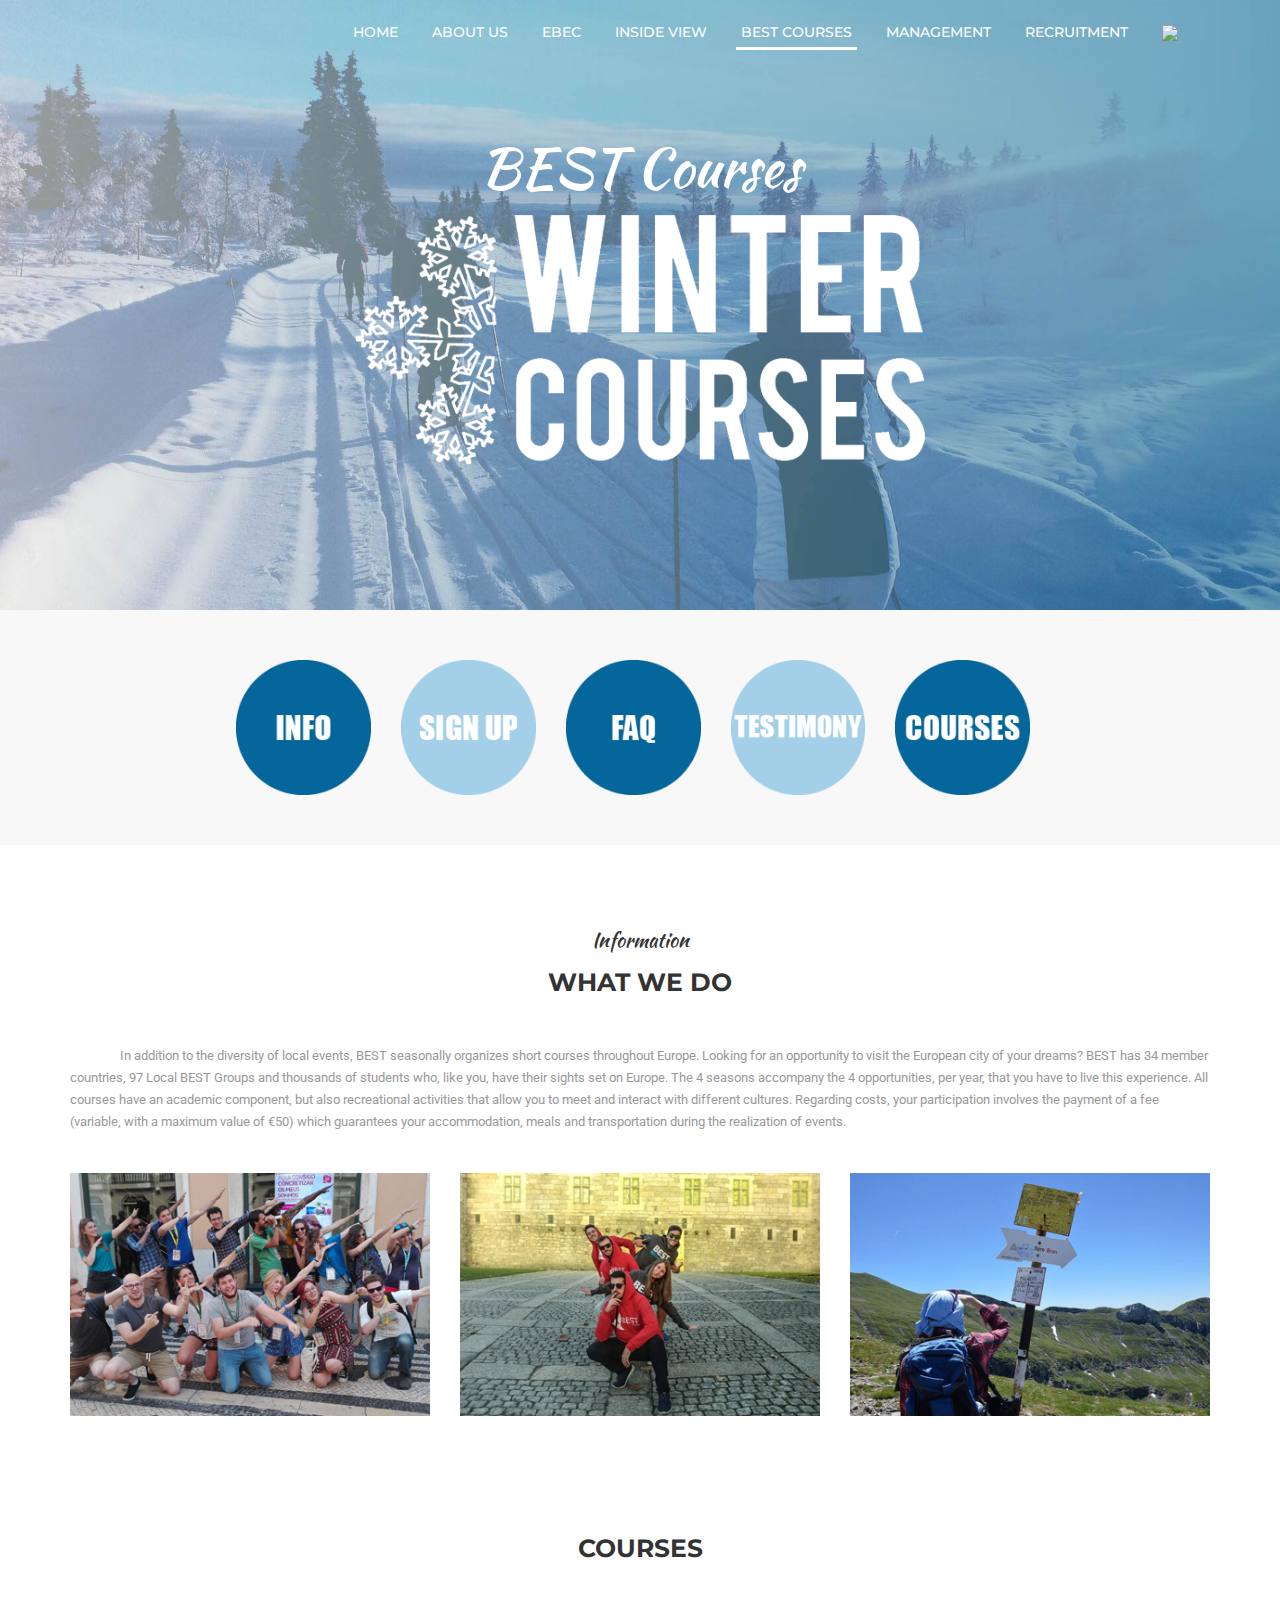
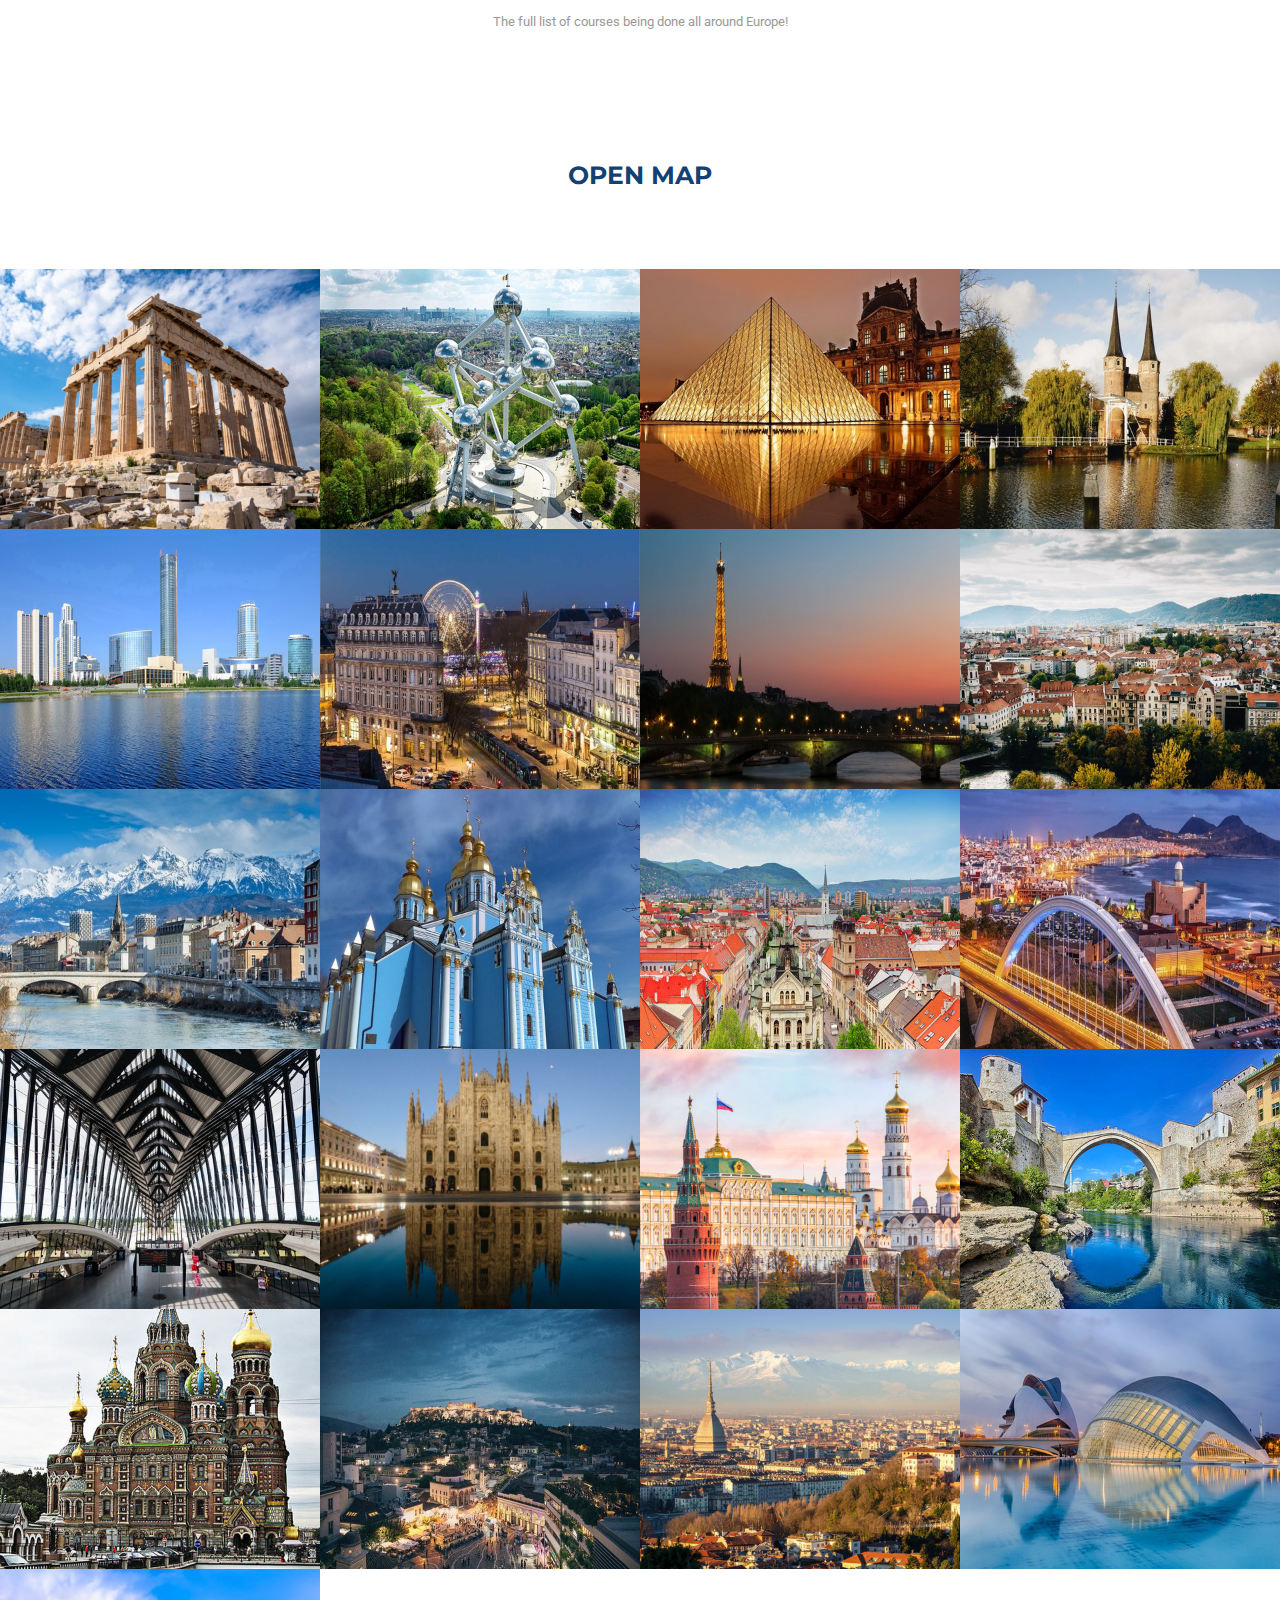
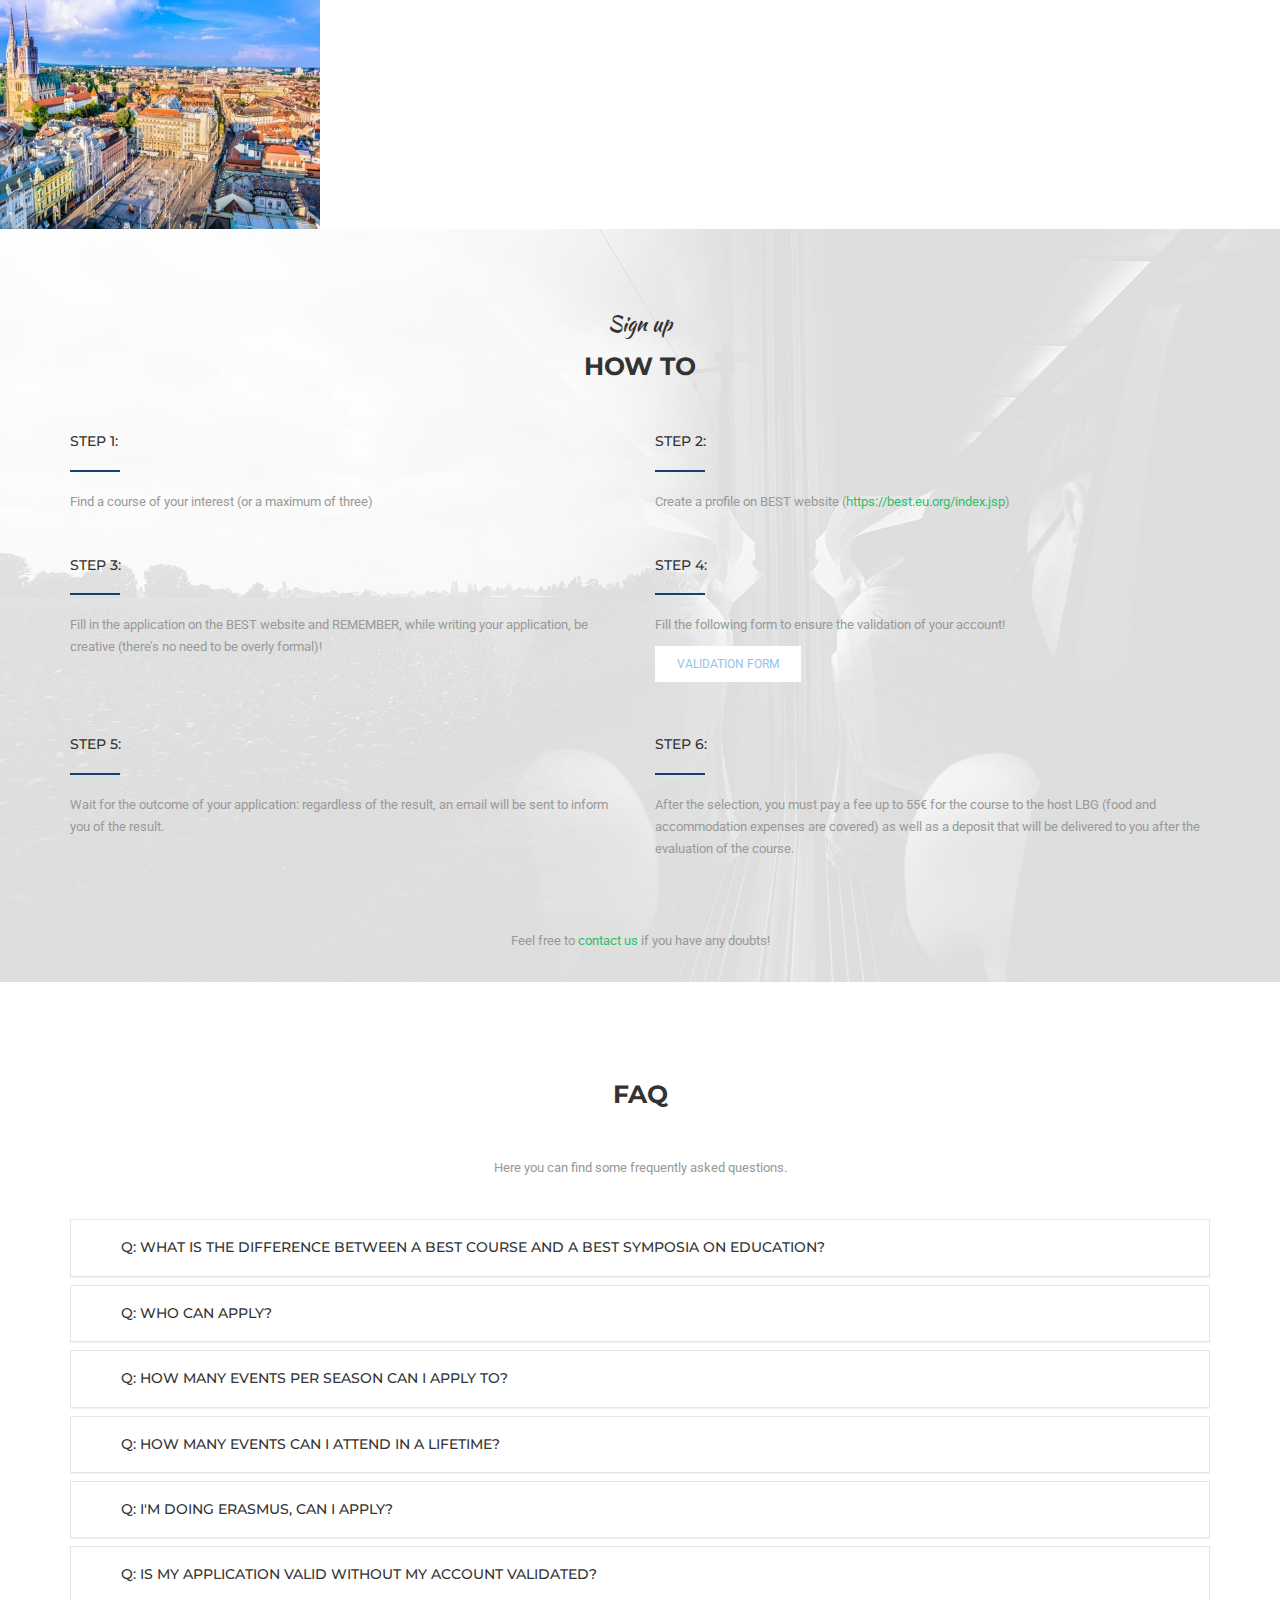
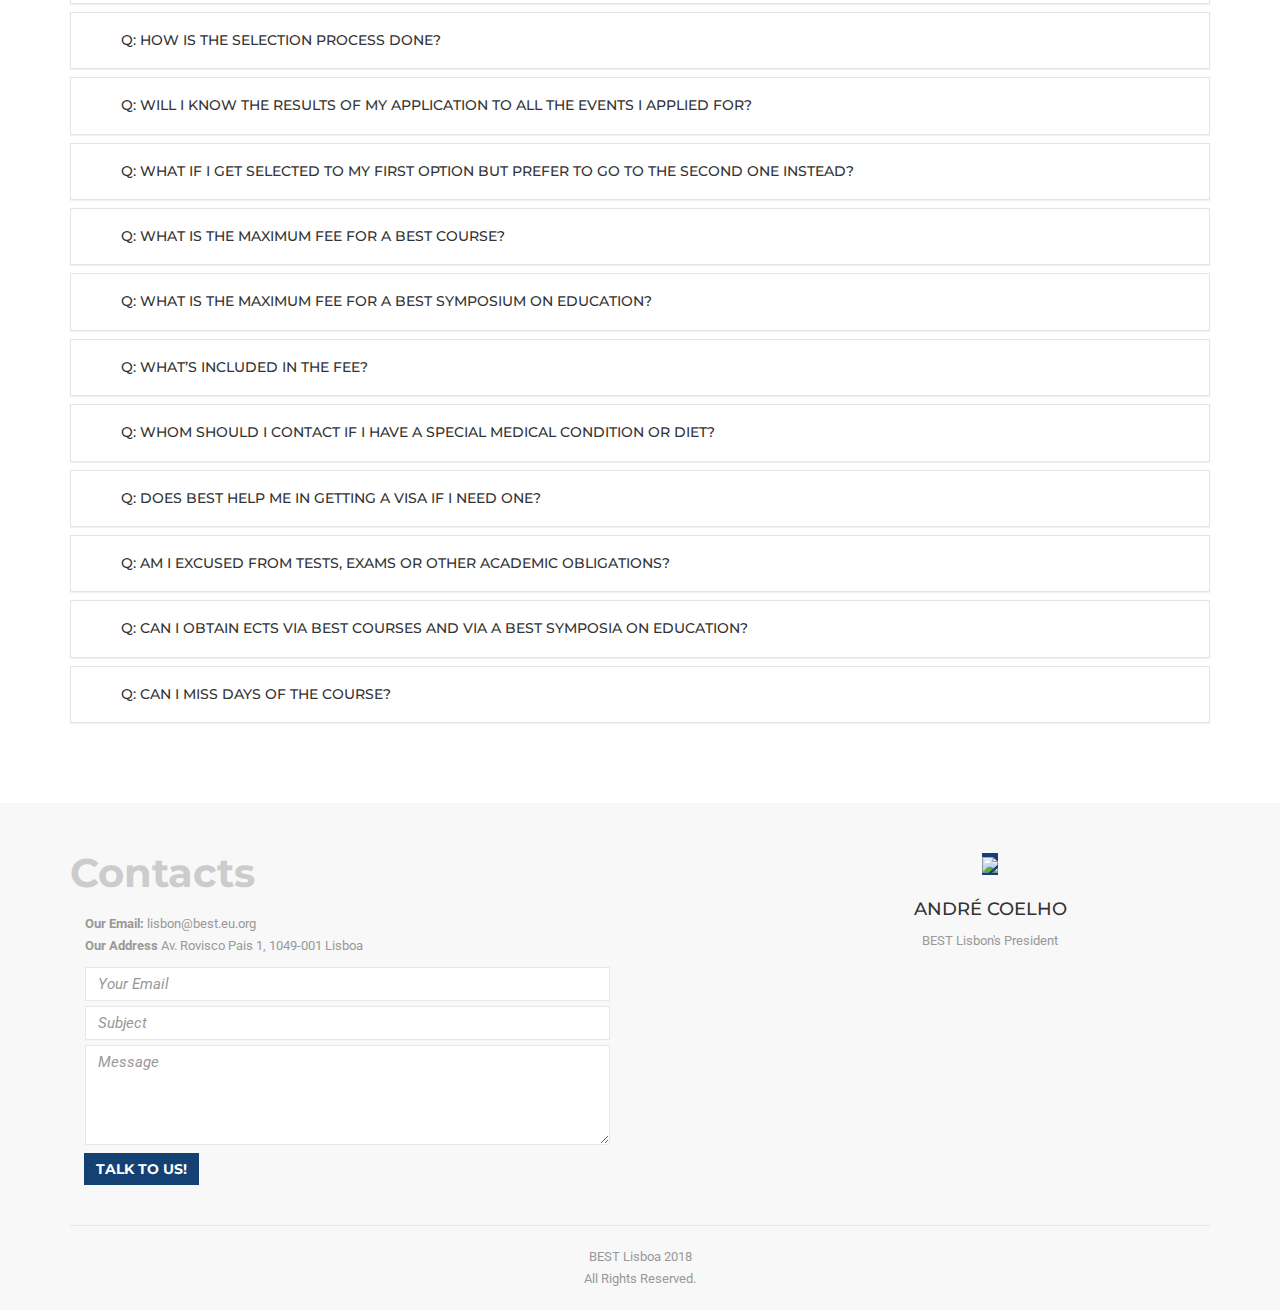
==== commit a133815d: "Add winter courses + images" ====
--- a/en.html
+++ b/en.html
@@ -104,11 +104,11 @@
     <section id="nino-brand">
     	<div class="container" style="padding-left:13%;">
     		<div class="verticalCenter fw" layout="row">
-    			<div class="col-md-2 col-sm-4 col-xs-6"><a href="#nino-story"><img src="images/buttons/info_spring.png" alt=""></a></div>
-    			<div class="col-md-2 col-sm-4 col-xs-6"><a href="#nino-happyClient"><img src="images/buttons/signup_summer.png" alt=""></a></div>
-    			<div class="col-md-2 col-sm-4 col-xs-6"><a href="#nino-whatWeDo"><img src="images/buttons/faq_spring.png" alt=""></a></div>
-    			<div class="col-md-2 col-sm-4 col-xs-6"><a href="#nino-testimonial"><img src="images/buttons/testimonials_summer.png" alt=""></a></div>
-    			<div class="col-md-2 col-sm-4 col-xs-6"><a href="#nino-portfolio"><img src="images/buttons/courses.png" alt=""></a></div>
+    			<div class="col-md-2 col-sm-4 col-xs-6"><a href="#nino-story"><img src="images/buttons/info_winter.png" alt=""></a></div>
+    			<div class="col-md-2 col-sm-4 col-xs-6"><a href="#nino-happyClient"><img src="images/buttons/signup_winter.png" alt=""></a></div>
+    			<div class="col-md-2 col-sm-4 col-xs-6"><a href="#nino-whatWeDo"><img src="images/buttons/faq_winter.png" alt=""></a></div>
+    			<div class="col-md-2 col-sm-4 col-xs-6"><a href="#nino-testimonial"><img src="images/buttons/testimonials_winter.png" alt=""></a></div>
+    			<div class="col-md-2 col-sm-4 col-xs-6"><a href="#nino-portfolio"><img src="images/buttons/courses_winter.png" alt=""></a></div>
     		</div>
     	</div>
     </section><!--/#nino-brand-->
@@ -223,23 +223,232 @@
 					</a>
 				</li> -->
 				<li class="item">
-					<a target="blank" href="https://best.eu.org/event/details.jsp?activity=c773ta1">
-						<img src="images/wintercourses/paris.jpeg" />
-						<div class="overlay">
-							<div class="content">
-								<h4 class="title">Greenception - Hitchhiker's guide to the field of new energies</h4>
+					<a target="blank" href="https://www.best.eu.org/event/details.jsp?activity=g5tb3pl">
+						<img src="images/springcourses/athens.jpg" />
+						<div class="overlay">
+							<div class="content">
+								<h4 class="title">Lion Green, The Circle of Life</h4>
+								<span class="desc">Athens, Greece</span>
+							</div>
+						</div>
+					</a>
+				</li>
+				<li class="item">
+					<a target="blank" href="https://www.best.eu.org/event/details.jsp?activity=k3vj7o2">
+						<img src="images/springcourses/brussels.jpg" />
+						<div class="overlay">
+							<div class="content">
+								<h4 class="title">De-carbonize me, de-carbonize you</h4>
+								<span class="desc">Brussels, Belgium</span>
+							</div>
+						</div>
+					</a>
+				</li>
+				<li class="item">
+					<a target="blank" href="https://www.best.eu.org/event/details.jsp?activity=i4uf5ok">
+						<img src="images/springcourses/paris2.jpg" />
+						<div class="overlay">
+							<div class="content">
+								<h4 class="title">21 Green Street: a district like no other</h4>
 								<span class="desc">Paris, France</span>
 							</div>
 						</div>
 					</a>
 				</li>
 				<li class="item">
-					<a target="blank" href="https://best.eu.org/event/details.jsp?activity=m2mnogg">
-						<img src="images/wintercourses/ekaterinburg.jpg" />
-						<div class="overlay">
-							<div class="content">
-								<h4 class="title">Are you ready to reveal the secrets of logistics?</h4>
+					<a target="blank" href="https://www.best.eu.org/event/details.jsp?activity=i4kfkgl">
+						<img src="images/springcourses/delft.jpg" />
+						<div class="overlay">
+							<div class="content">
+								<h4 class="title">Energy is Greener, Under the Sea (Level)!</h4>
+								<span class="desc">Delft, Netherlands</span>
+							</div>
+						</div>
+					</a>
+				</li>
+				<li class="item">
+					<a target="blank" href="https://www.best.eu.org/event/details.jsp?activity=i4uf5ou">
+						<img src="images/springcourses/ekaterinburg.jpg" />
+						<div class="overlay">
+							<div class="content">
+								<h4 class="title">Mission possible: Autopilot. Russia</h4>
 								<span class="desc">Ekaterinburg, Russia</span>
+							</div>
+						</div>
+					</a>
+				</li>
+				<li class="item">
+					<a target="blank" href="https://www.best.eu.org/event/details.jsp?activity=i4uf5or">
+						<img src="images/springcourses/bordeaux.jpg" />
+						<div class="overlay">
+							<div class="content">
+								<h4 class="title">Aircraft, from simulation to the sky</h4>
+								<span class="desc">Bordeaux, France</span>
+							</div>
+						</div>
+					</a>
+				</li>
+				<li class="item">
+					<a target="blank" href="https://www.best.eu.org/event/details.jsp?activity=k3ljmfy">
+						<img src="images/springcourses/paris.jpg" />
+						<div class="overlay">
+							<div class="content">
+								<h4 class="title">DRIFT - Discover Reliable Innovations in Future Transportation</h4>
+								<span class="desc">Paris, France</span>
+							</div>
+						</div>
+					</a>
+				</li>
+				<li class="item">
+					<a target="blank" href="https://www.best.eu.org/event/details.jsp?activity=g5tb3ph">
+						<img src="images/springcourses/graz.jpg" />
+						<div class="overlay">
+							<div class="content">
+								<h4 class="title">Brewing & Distilling: The Big Beer Theory</h4>
+								<span class="desc">Graz, Austria</span>
+							</div>
+						</div>
+					</a>
+				</li>
+				<li class="item">
+					<a target="blank" href="https://www.best.eu.org/event/details.jsp?activity=k3ljmfv">
+						<img src="images/springcourses/grenoble.jpg" />
+						<div class="overlay">
+							<div class="content">
+								<h4 class="title">Nothing else MATTERials</h4>
+								<span class="desc">Grenoble, France</span>
+							</div>
+						</div>
+					</a>
+				</li>
+				<li class="item">
+					<a target="blank" href="https://www.best.eu.org/event/details.jsp?activity=k3ljmfr">
+						<img src="images/springcourses/kiev.jpg" />
+						<div class="overlay">
+							<div class="content">
+								<h4 class="title">U' R' Banned! Please, learn urban design to continue</h4>
+								<span class="desc">Kiev, Ukraine</span>
+							</div>
+						</div>
+					</a>
+				</li>
+				<li class="item">
+					<a target="blank" href="https://www.best.eu.org/event/details.jsp?activity=m2mnoeu">
+						<img src="images/springcourses/kosice.jpg" />
+						<div class="overlay">
+							<div class="content">
+								<h4 class="title">See the BEST in I(o)T</h4>
+								<span class="desc">Kosice, Slovakia</span>
+							</div>
+						</div>
+					</a>
+				</li>
+				<li class="item">
+					<a target="blank" href="https://www.best.eu.org/event/details.jsp?activity=k3ljmfo">
+						<img src="images/springcourses/laspalmas.jpg" />
+						<div class="overlay">
+							<div class="content">
+								<h4 class="title">The One with the Manufacturing</h4>
+								<span class="desc">Las Palmas de Gran Canaria, Spain</span>
+							</div>
+						</div>
+					</a>
+				</li>
+				<li class="item">
+					<a target="blank" href="https://www.best.eu.org/event/details.jsp?activity=m2mnoey">
+						<img src="images/springcourses/lyon.jpg" />
+						<div class="overlay">
+							<div class="content">
+								<h4 class="title">SimCity : let's build the city of tomorrow!</h4>
+								<span class="desc">Lyon, France</span>
+							</div>
+						</div>
+					</a>
+				</li>
+				<li class="item">
+					<a target="blank" href="https://www.best.eu.org/event/details.jsp?activity=i4kfkgv">
+						<img src="images/springcourses/milan.jpg" />
+						<div class="overlay">
+							<div class="content">
+								<h4 class="title">Deep thought: principles and applications of EEG Brain-Machine Interfaces</h4>
+								<span class="desc">Milan, Italy</span>
+							</div>
+						</div>
+					</a>
+				</li>
+				<li class="item">
+					<a target="blank" href="https://www.best.eu.org/event/details.jsp?activity=k3ljmfs">
+						<img src="images/springcourses/moscow.jpg" />
+						<div class="overlay">
+							<div class="content">
+								<h4 class="title">Biotech: SKIBIDIgnals of your body</h4>
+								<span class="desc">Moscow, Russia</span>
+							</div>
+						</div>
+					</a>
+				</li>
+				<li class="item">
+					<a target="blank" href="https://www.best.eu.org/event/details.jsp?activity=k3vj7nu">
+						<img src="images/springcourses/mostar.jpg" />
+						<div class="overlay">
+							<div class="content">
+								<h4 class="title">Take a Hammer and Break a Monolith</h4>
+								<span class="desc">Mostar, Bosnia and Herzegovina</span>
+							</div>
+						</div>
+					</a>
+				</li>
+				<li class="item">
+					<a target="blank" href="https://www.best.eu.org/event/details.jsp?activity=g5tb3pr">
+						<img src="images/springcourses/saintpetersburg.jpg" />
+						<div class="overlay">
+							<div class="content">
+								<h4 class="title">Let's viRUS it!</h4>
+								<span class="desc">Saint Petersburg, Russia</span>
+							</div>
+						</div>
+					</a>
+				</li>
+				<li class="item">
+					<a target="blank" href="https://www.best.eu.org/event/details.jsp?activity=i4kfkgp">
+						<img src="images/springcourses/thessaloniki.jpg" />
+						<div class="overlay">
+							<div class="content">
+								<h4 class="title">Smartville: The City of Tomorrow, Today</h4>
+								<span class="desc">Thessaloniki, Greece</span>
+							</div>
+						</div>
+					</a>
+				</li>
+				<li class="item">
+					<a target="blank" href="https://www.best.eu.org/event/details.jsp?activity=i4uf5oz">
+						<img src="images/springcourses/turin.jpg" />
+						<div class="overlay">
+							<div class="content">
+								<h4 class="title">FuTurin: Imagine the city of tomorrow</h4>
+								<span class="desc">Turin, Italy</span>
+							</div>
+						</div>
+					</a>
+				</li>
+				<li class="item">
+					<a target="blank" href="https://www.best.eu.org/event/details.jsp?activity=i4uf5oo">
+						<img src="images/springcourses/valencia.jpg" />
+						<div class="overlay">
+							<div class="content">
+								<h4 class="title">50 shades of Bioengineering</h4>
+								<span class="desc">Valencia, Spain</span>
+							</div>
+						</div>
+					</a>
+				</li>
+				<li class="item">
+					<a target="blank" href="https://www.best.eu.org/event/details.jsp?activity=e6s71ql">
+						<img src="images/springcourses/zagreb.jpg" />
+						<div class="overlay">
+							<div class="content">
+								<h4 class="title">Chronicles of Energy: The Oil, The Wind and The Sun</h4>
+								<span class="desc">Zagreb, Croatia</span>
 							</div>
 						</div>
 					</a>
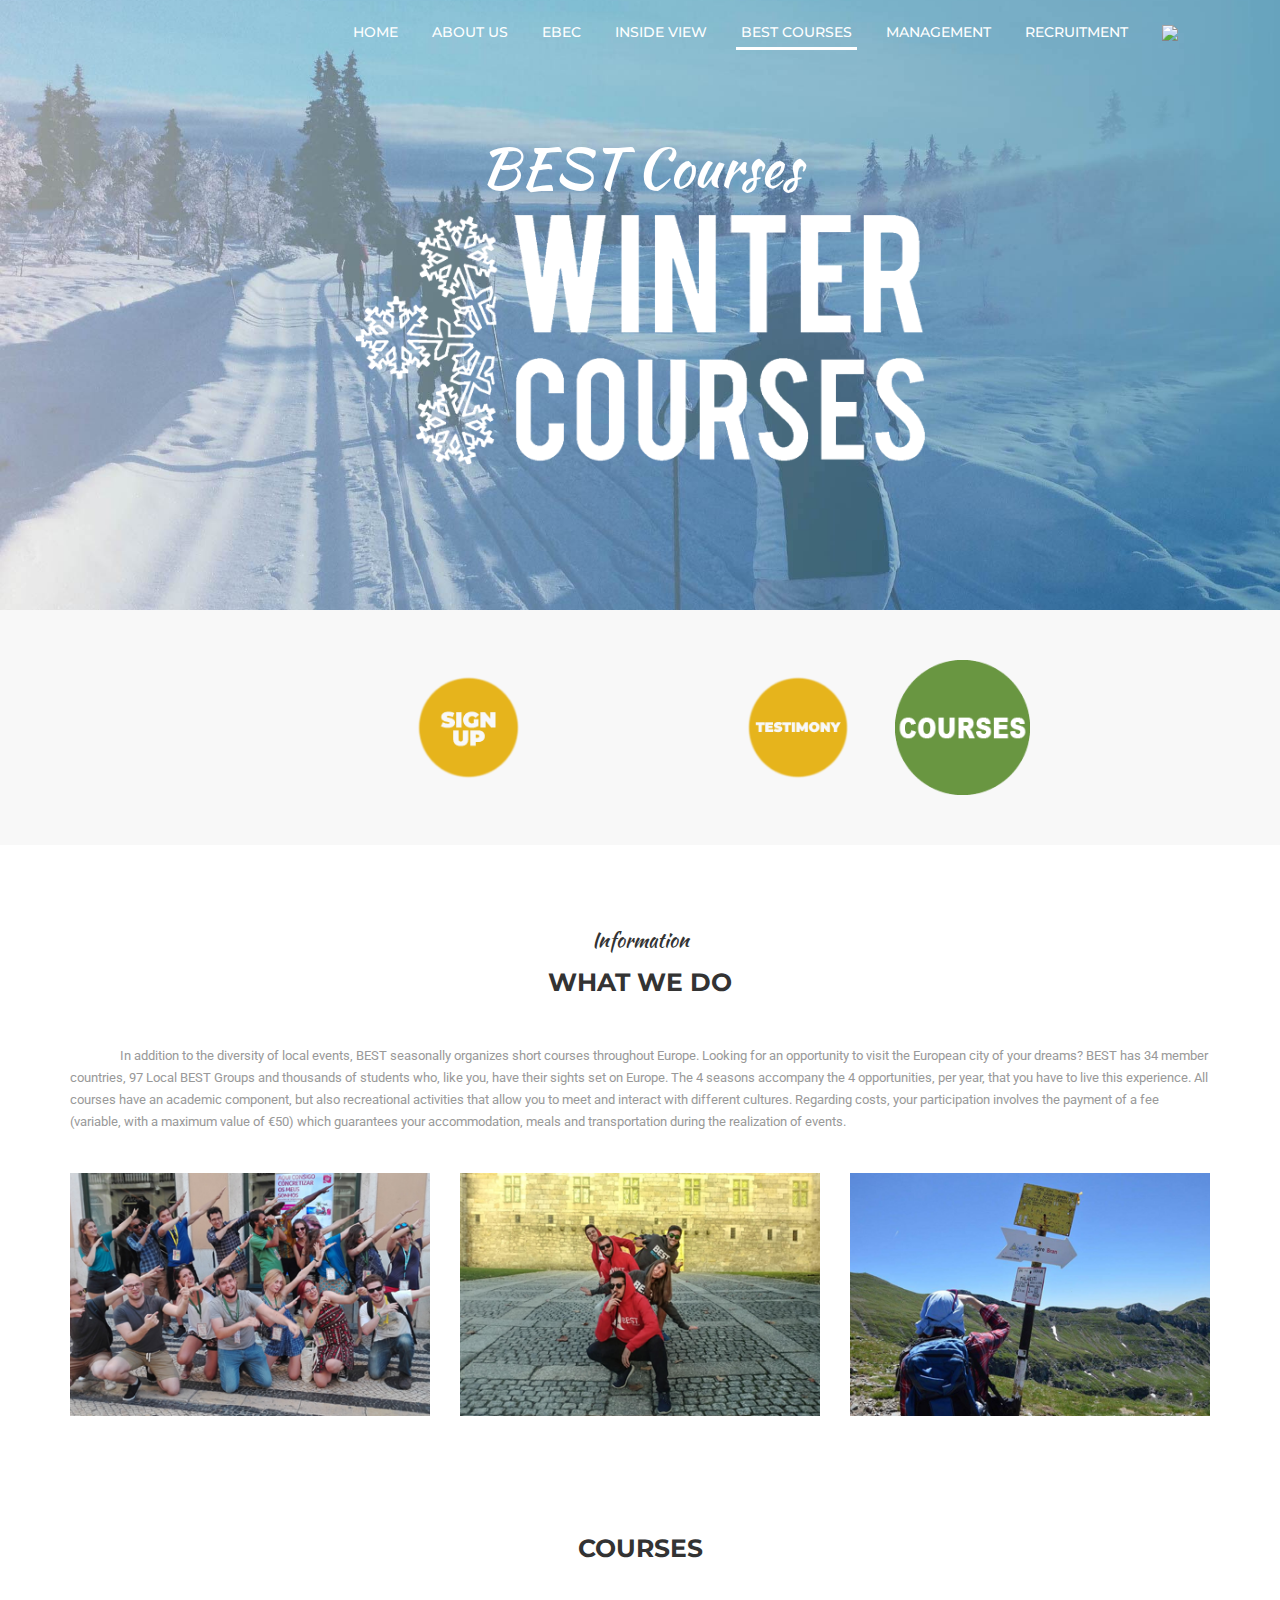
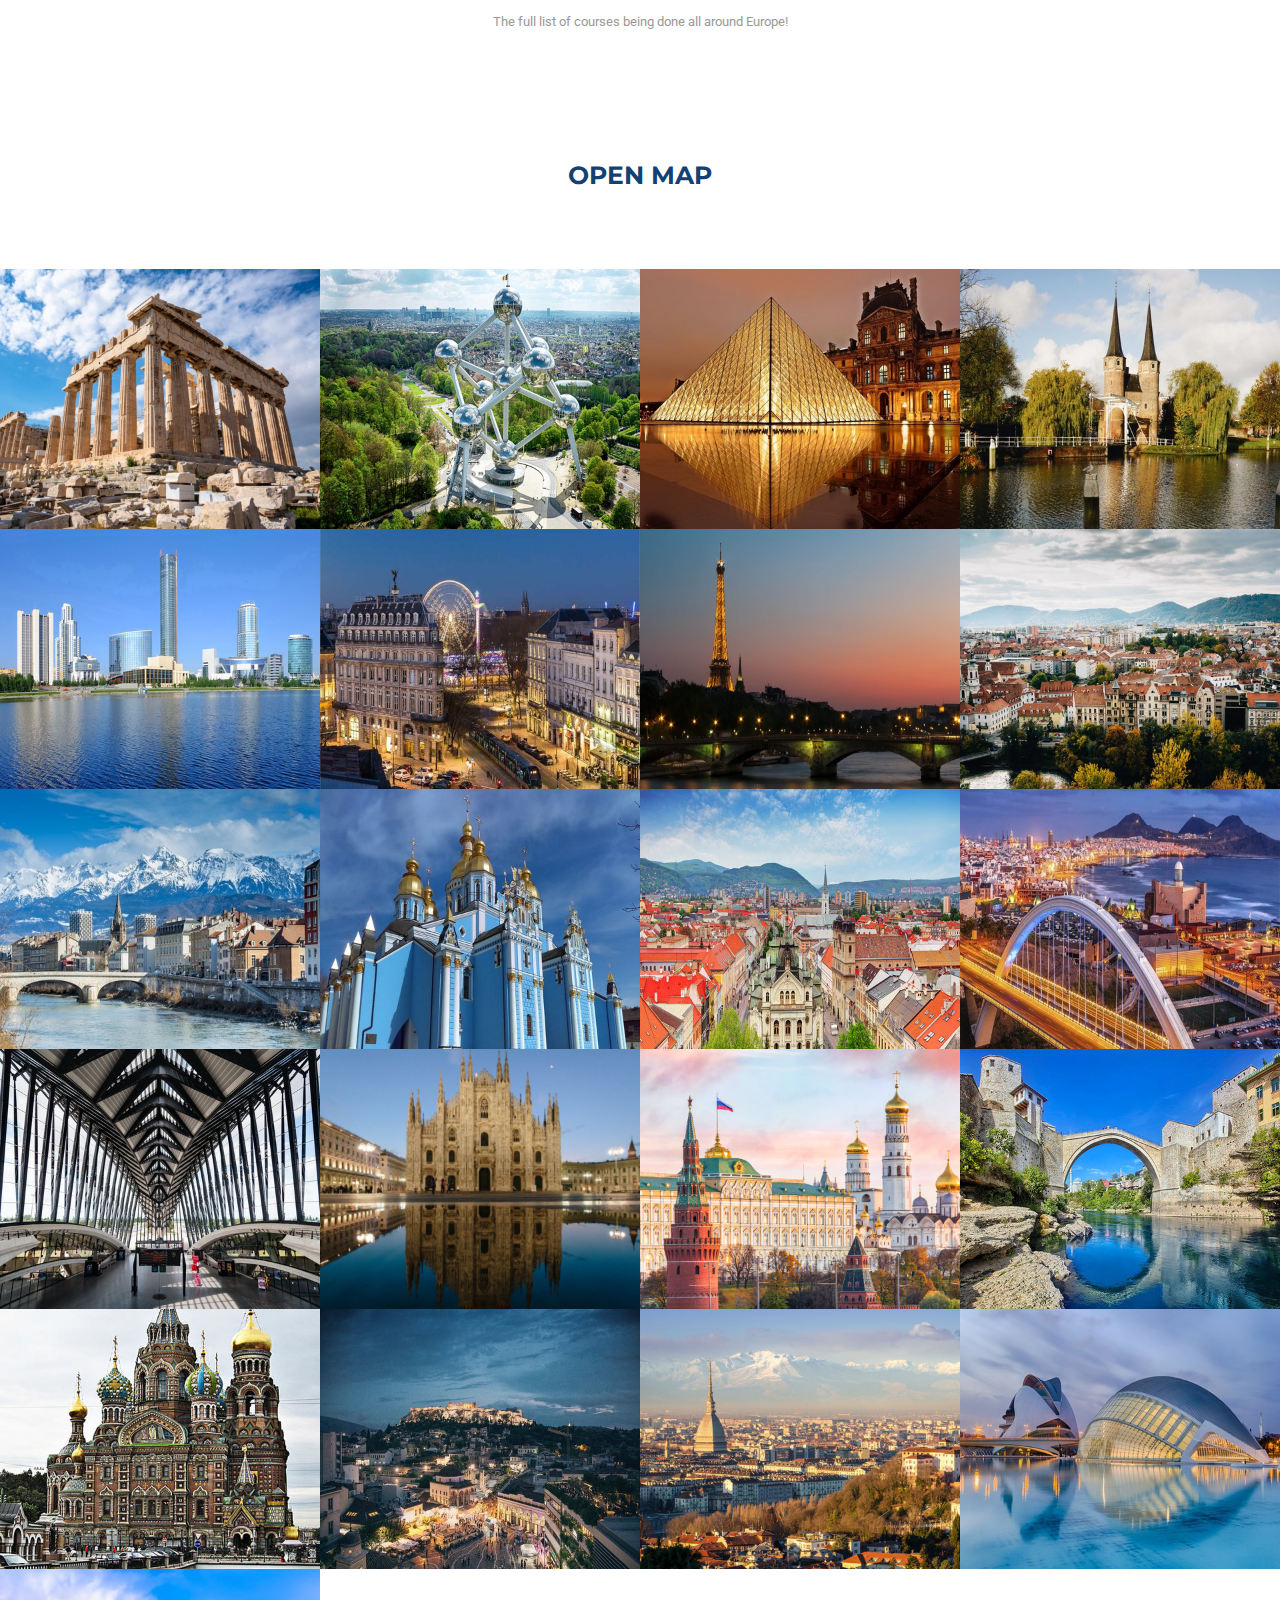
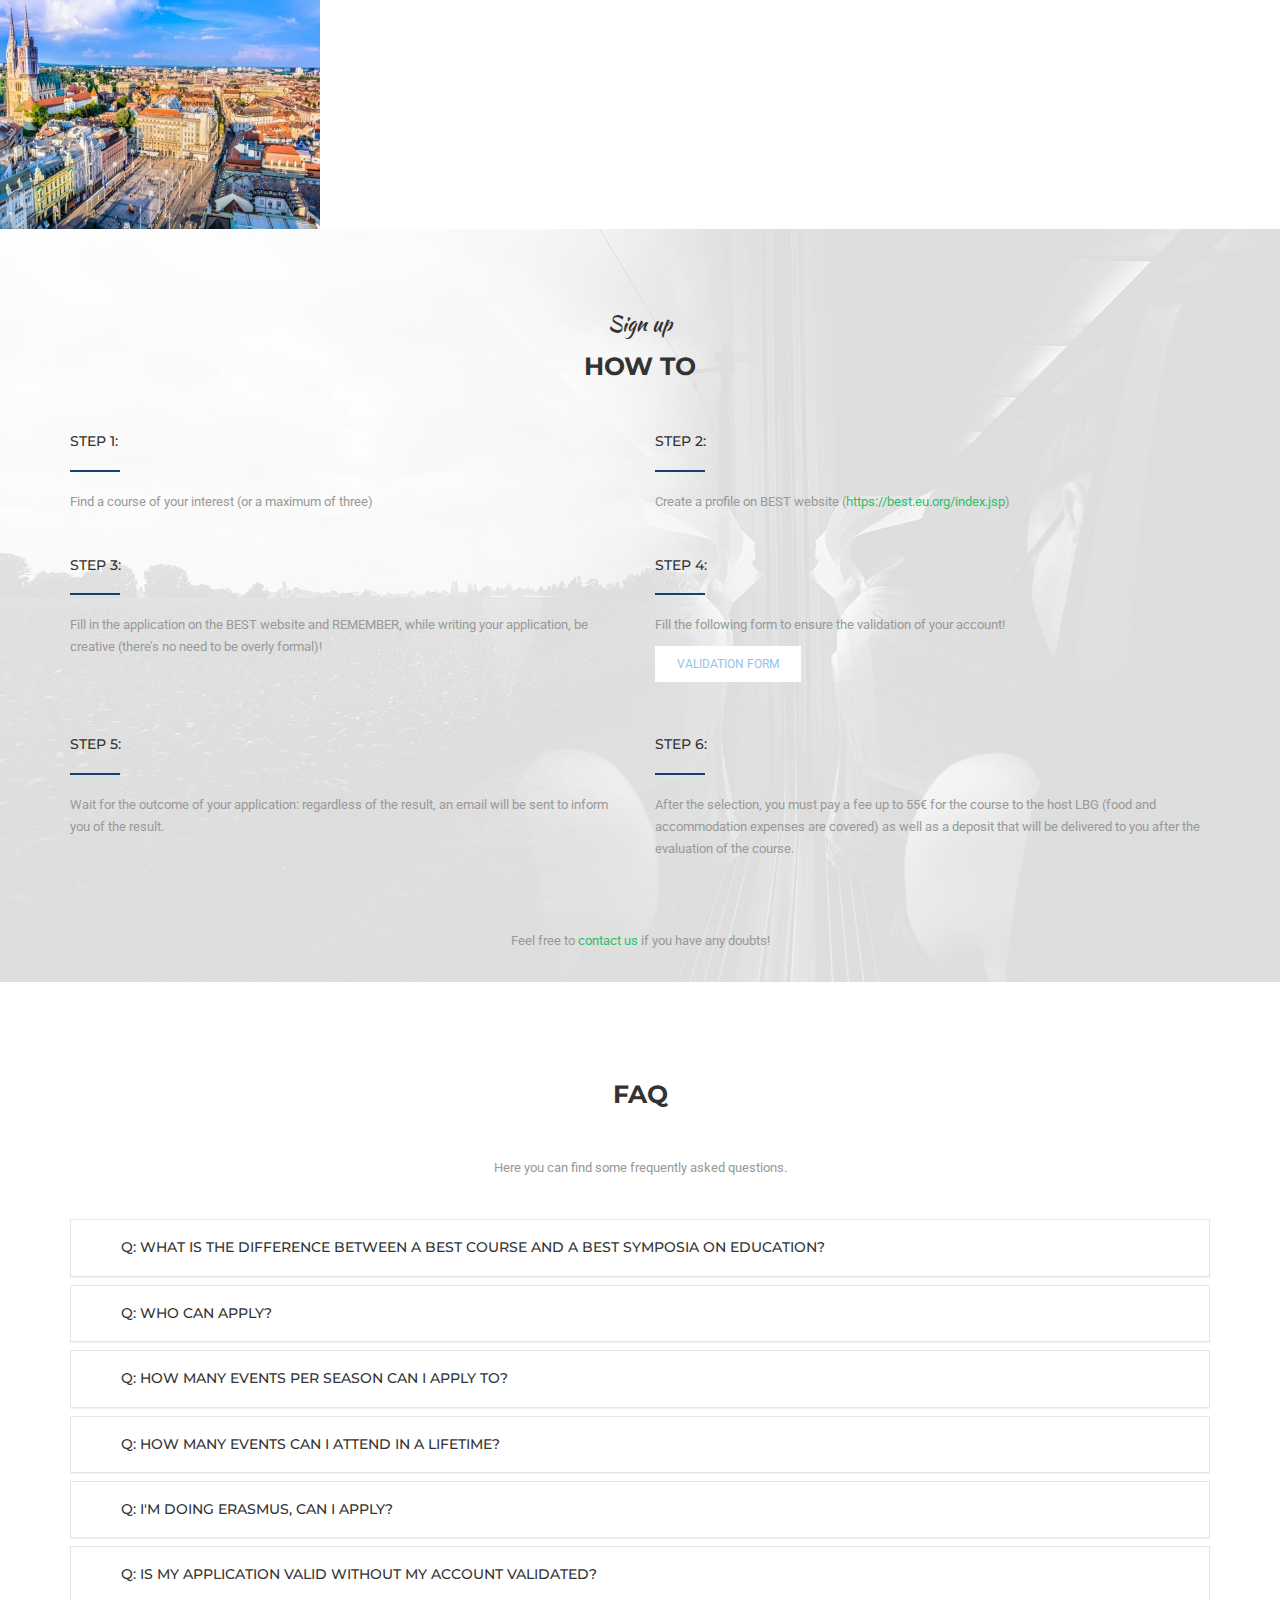
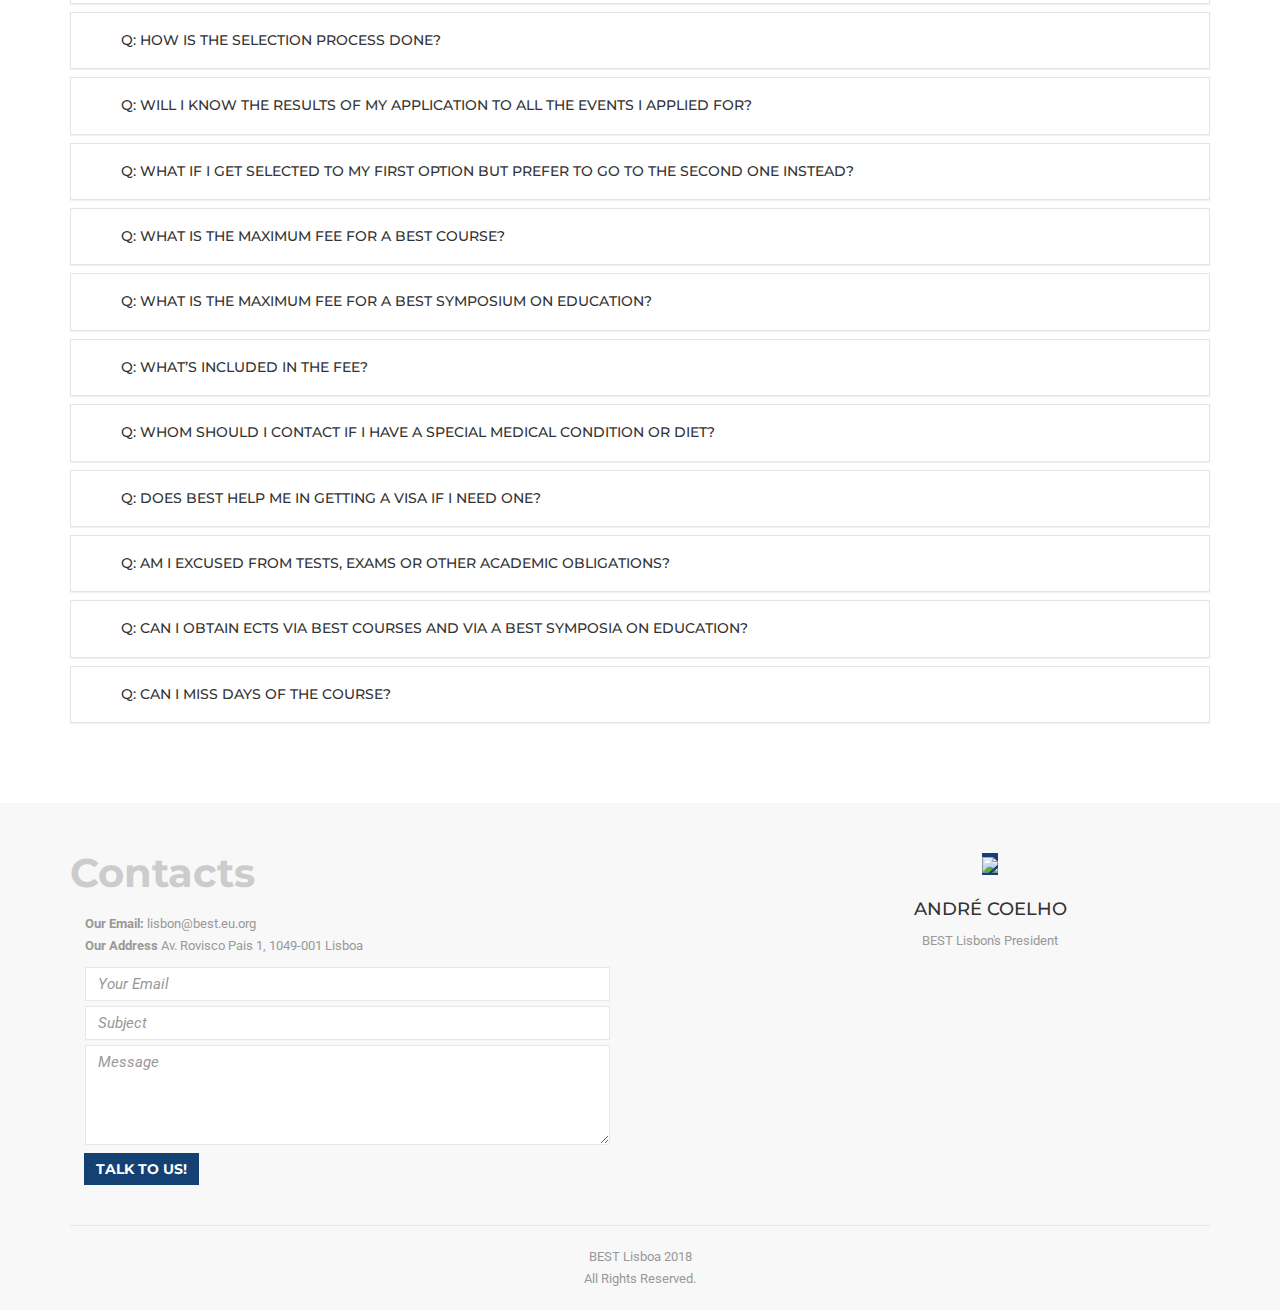
==== commit 6b2ae344: "Merge branch 'master' of github.com:anaisabelventura/IT-task" ====
--- a/en.html
+++ b/en.html
@@ -104,11 +104,11 @@
     <section id="nino-brand">
     	<div class="container" style="padding-left:13%;">
     		<div class="verticalCenter fw" layout="row">
-    			<div class="col-md-2 col-sm-4 col-xs-6"><a href="#nino-story"><img src="images/buttons/info_winter.png" alt=""></a></div>
-    			<div class="col-md-2 col-sm-4 col-xs-6"><a href="#nino-happyClient"><img src="images/buttons/signup_winter.png" alt=""></a></div>
-    			<div class="col-md-2 col-sm-4 col-xs-6"><a href="#nino-whatWeDo"><img src="images/buttons/faq_winter.png" alt=""></a></div>
-    			<div class="col-md-2 col-sm-4 col-xs-6"><a href="#nino-testimonial"><img src="images/buttons/testimonials_winter.png" alt=""></a></div>
-    			<div class="col-md-2 col-sm-4 col-xs-6"><a href="#nino-portfolio"><img src="images/buttons/courses_winter.png" alt=""></a></div>
+    			<div class="col-md-2 col-sm-4 col-xs-6"><a href="#nino-story"><img src="images/buttons/info_spring.png" alt=""></a></div>
+    			<div class="col-md-2 col-sm-4 col-xs-6"><a href="#nino-happyClient"><img src="images/buttons/signup_summer.png" alt=""></a></div>
+    			<div class="col-md-2 col-sm-4 col-xs-6"><a href="#nino-whatWeDo"><img src="images/buttons/faq_spring.png" alt=""></a></div>
+    			<div class="col-md-2 col-sm-4 col-xs-6"><a href="#nino-testimonial"><img src="images/buttons/testimonials_summer.png" alt=""></a></div>
+    			<div class="col-md-2 col-sm-4 col-xs-6"><a href="#nino-portfolio"><img src="images/buttons/courses.png" alt=""></a></div>
     		</div>
     	</div>
     </section><!--/#nino-brand-->
